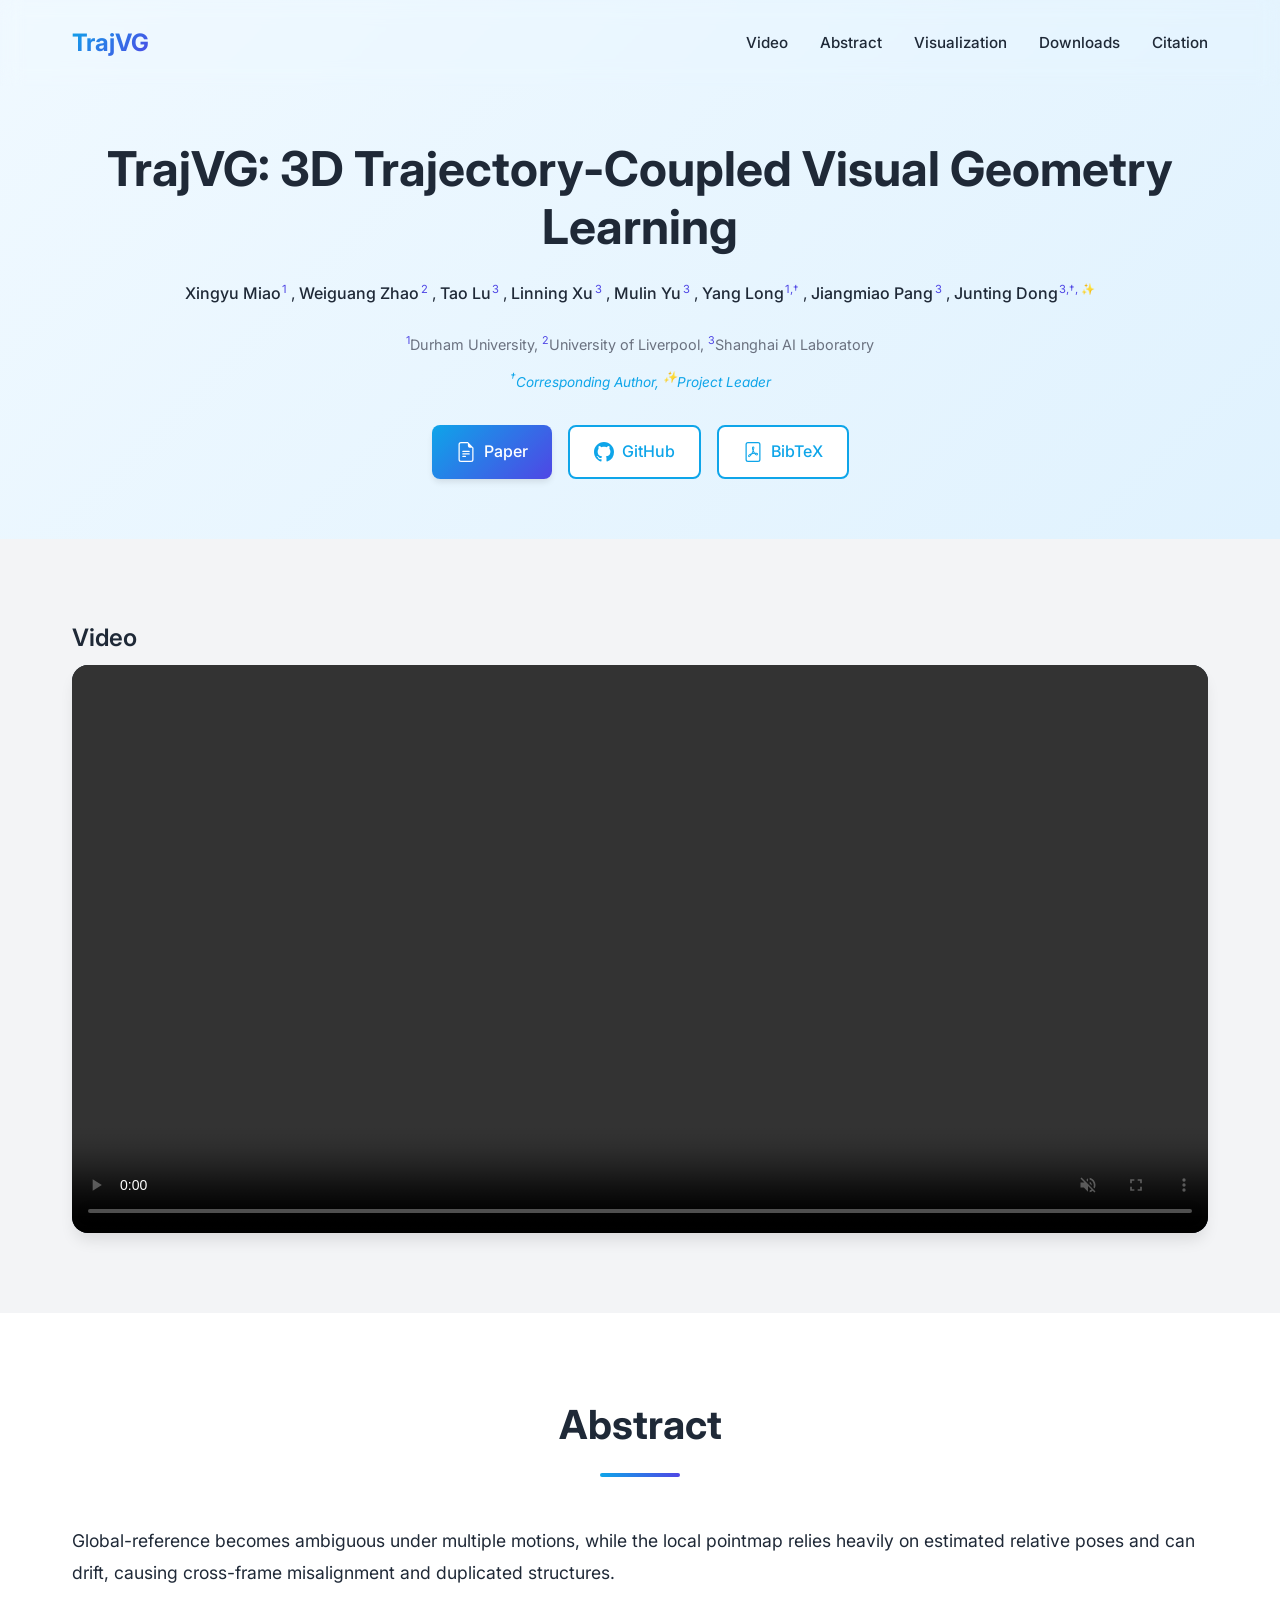
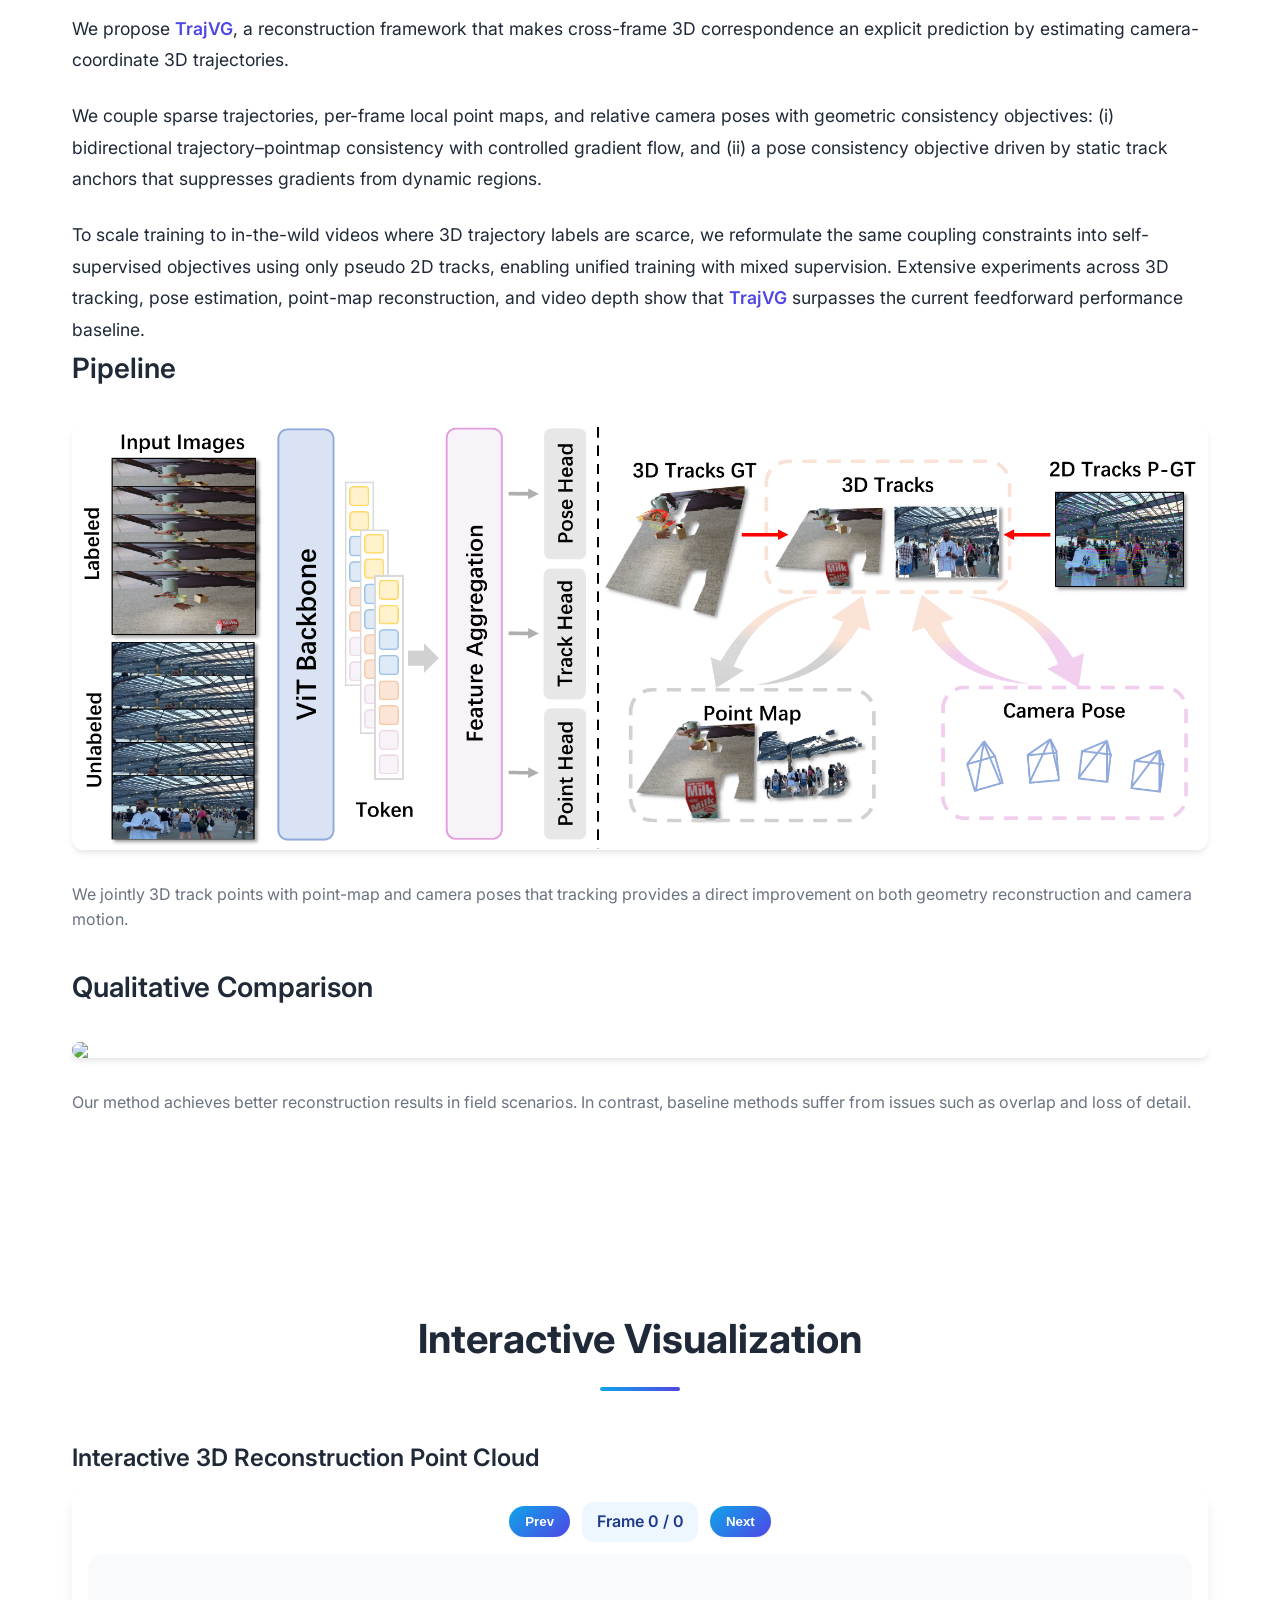
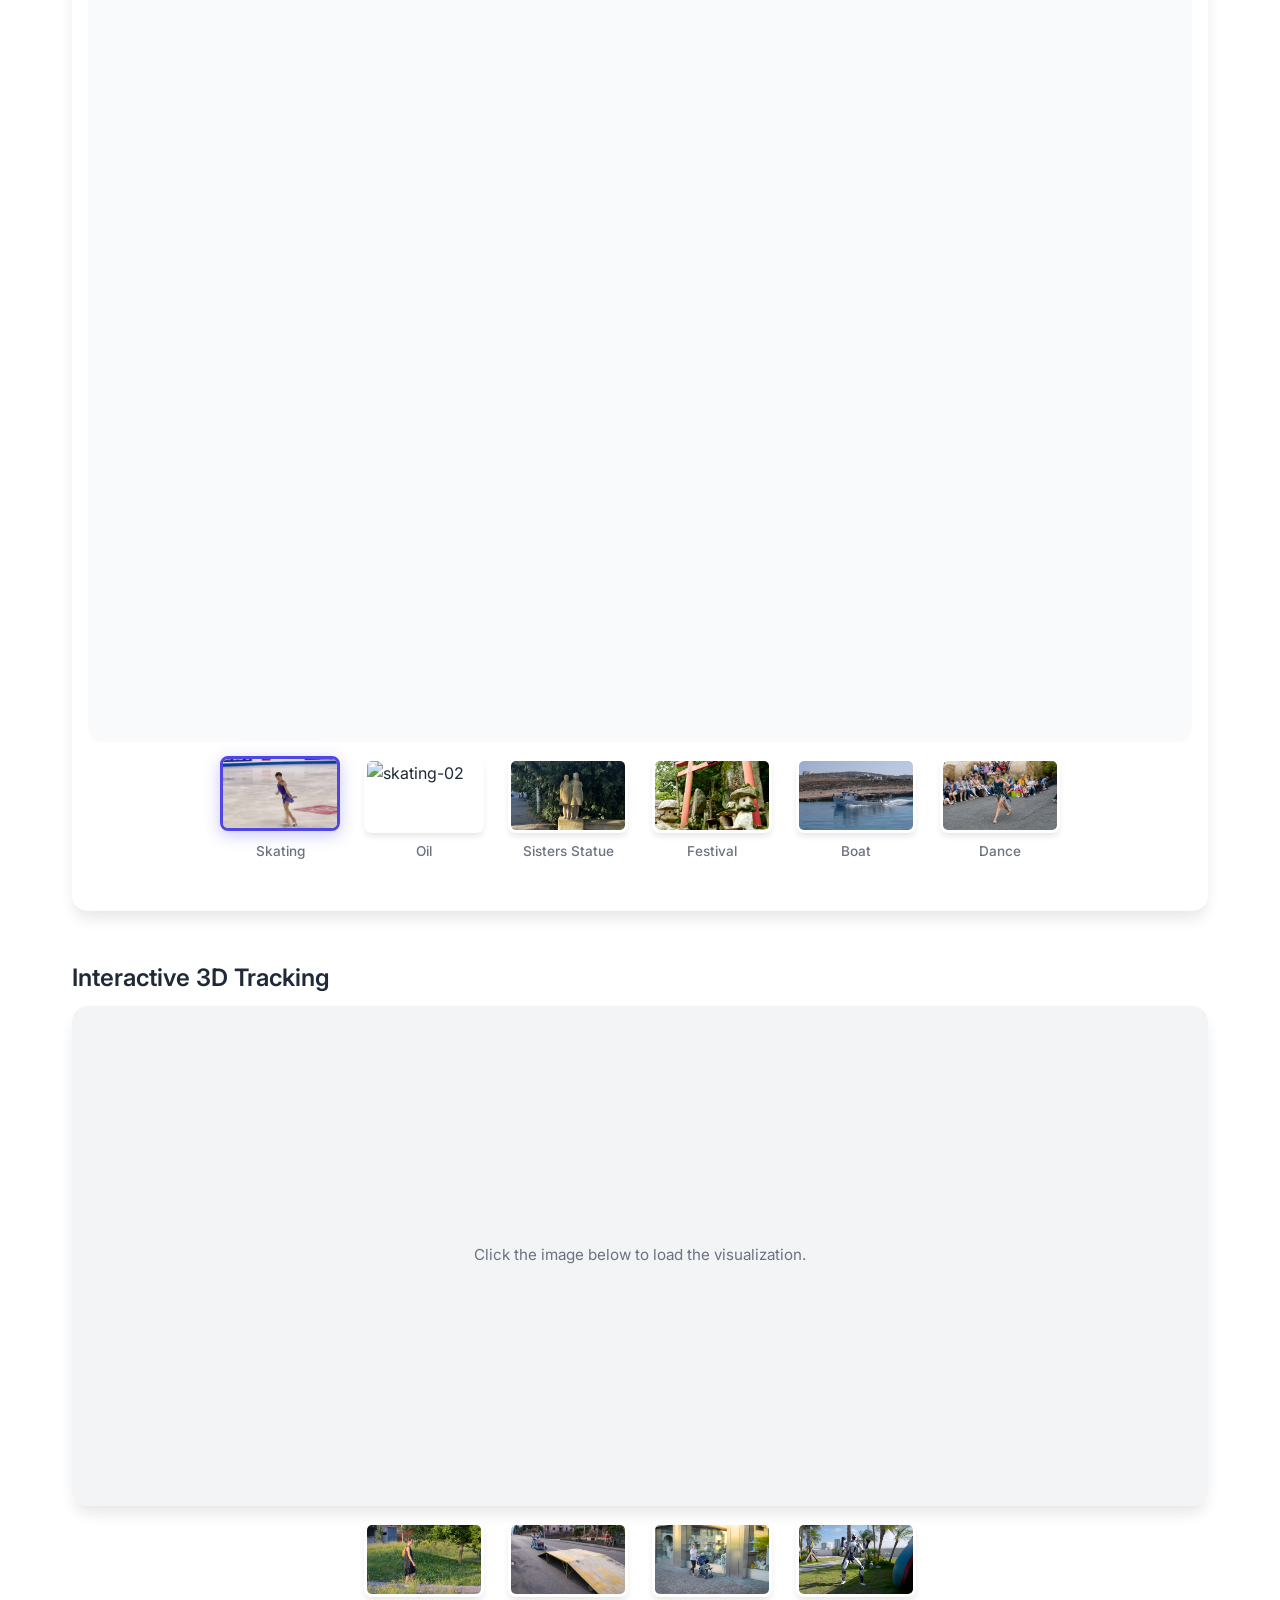
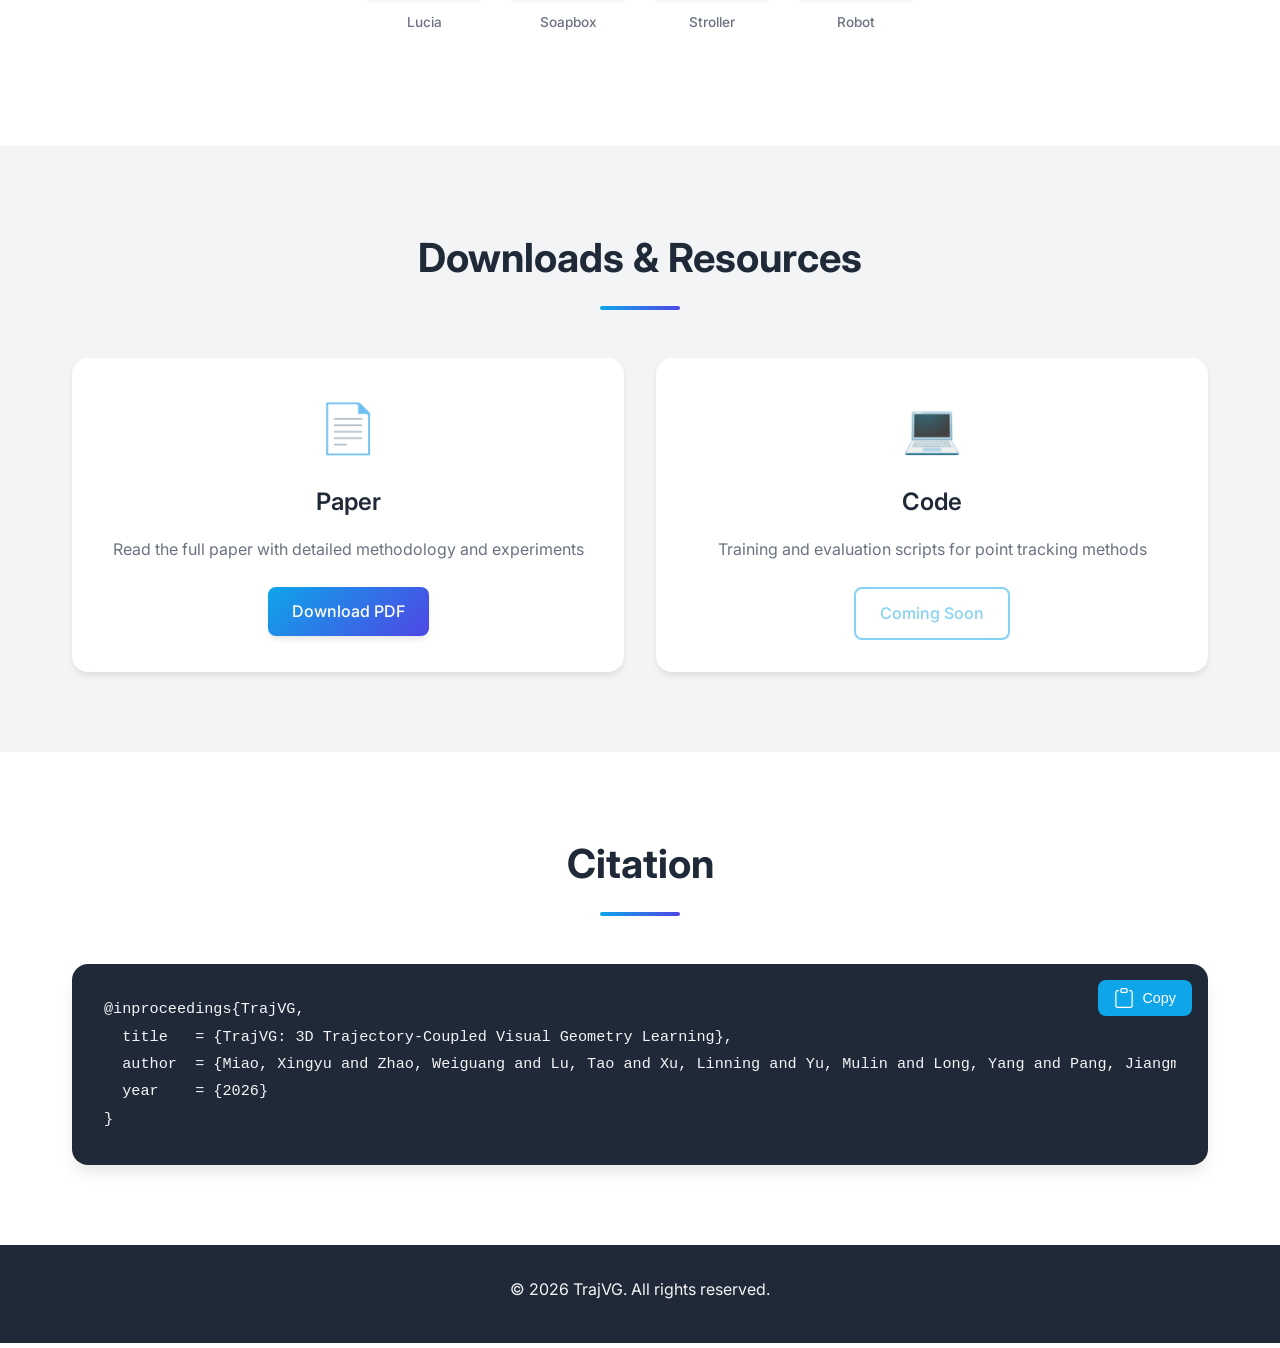
==== index.html @ dabc3cfe "update" ====
<!DOCTYPE html>
<html lang="en">
<head>
    <meta charset="UTF-8">
    <meta name="viewport" content="width=device-width, initial-scale=1.0">
    <meta name="description" content="TrajVG: 3D Trajectory-Coupled Visual Geometry Learning">
    <meta name="keywords" content="3D Tracking, 3D Peconstruction, Point Tracking, Computer Vision, ">
    <meta name="author" content="Xingyu Miao, et al.">

    <!-- Open Graph Protocol -->
    <meta property="og:title" content="TrajVG: 3D Trajectory-Coupled Visual Geometry Learning">
    <meta property="og:type" content="website">

    <title>TrajVG: 3D Trajectory-Coupled Visual Geometry Learning</title>

    <!-- Fonts -->
    <link rel="preconnect" href="https://fonts.googleapis.com">
    <link rel="preconnect" href="https://fonts.gstatic.com" crossorigin>
    <link href="https://fonts.googleapis.com/css2?family=Inter:wght@300;400;500;600;700&display=swap" rel="stylesheet">

    <!-- Stylesheets -->
    <link rel="stylesheet" href="css/style.css">
</head>
<body>
    <!-- Navigation -->
    <nav id="navbar">
        <div class="nav-container">
            <div class="nav-logo">
                <h1>TrajVG</h1>
            </div>
            <button class="mobile-menu-btn" aria-label="Toggle menu" onclick="toggleMobileMenu()">
                <span></span>
                <span></span>
                <span></span>
            </button>
            <div class="nav-links" id="nav-links">
                <a href="#viz" class="nav-link">Video</a>
                <a href="#abstract" class="nav-link">Abstract</a>
                <a href="#visualization" class="nav-link">Visualization</a>
                <a href="#downloads" class="nav-link">Downloads</a>
                <a href="#citation" class="nav-link">Citation</a>
            </div>
        </div>
    </nav>

    <!-- Hero Section -->
    <section id="hero">
        <div class="container">
            <h1 class="title">TrajVG: 3D Trajectory-Coupled Visual Geometry Learning</h1>
            <div class="authors">
                <div class="authors-list">
                    <span class="author">
                    <a href="URL_Xingyu_Miao" target="https://xingy038.github.io/">Xingyu Miao</a><sup>1</sup>
                    </span>,
                    <span class="author">
                    <a href="URL_Weiguang_Zhao" target="https://weiguangzhao.github.io/">Weiguang Zhao</a><sup>2</sup>
                    </span>,
                    <span class="author">
                    <a href="URL_Tao_Lu" target="https://inspirelt.github.io/">Tao Lu</a><sup>3</sup>
                    </span>,
                    <span class="author">
                    <a href="URL_Linning_Xu" target="https://eveneveno.github.io/lnxu/">Linning Xu</a><sup>3</sup>
                    </span>,
                    <span class="author">
                    <a href="URL_Mulin_Yu" target="https://mulinyu.github.io/">Mulin Yu</a><sup>3</sup>
                    </span>,
                    <span class="author">
                    <a href="URL_Yang_Long" target="https://www.durham.ac.uk/staff/yang-long/">Yang Long</a><sup>1,†</sup>
                    </span>,
                    <span class="author">
                    <a href="URL_Jiangmiao_Pang" target="https://oceanpang.github.io/">Jiangmiao Pang</a><sup>3</sup>
                    </span>,
                    <span class="author">
                    <a href="URL_Junting_Dong" target="https://jtdong.com/">Junting Dong</a><sup>3,†, &#10024;</sup>
                    </span>
                </div>
                <div class="affiliations">
                    <p class="affil"><sup>1</sup>Durham University, <sup>2</sup>University of Liverpool, <sup>3</sup>Shanghai AI Laboratory</p>
                    <p class="corresponding"><sup>†</sup>Corresponding Author, <sup>&#10024</sup>Project Leader</p>
                </div>
            </div>
            <div class="hero-buttons">
                <a href="Tracking_Dataset.pdf" class="btn btn-primary" target="_blank">
                    <svg width="20" height="20" fill="currentColor" viewBox="0 0 16 16">
                        <path d="M5.5 7a.5.5 0 0 0 0 1h5a.5.5 0 0 0 0-1h-5zM5 9.5a.5.5 0 0 1 .5-.5h5a.5.5 0 0 1 0 1h-5a.5.5 0 0 1-.5-.5zm0 2a.5.5 0 0 1 .5-.5h2a.5.5 0 0 1 0 1h-2a.5.5 0 0 1-.5-.5z"/>
                        <path d="M9.5 0H4a2 2 0 0 0-2 2v12a2 2 0 0 0 2 2h8a2 2 0 0 0 2-2V4.5L9.5 0zm0 1v2A1.5 1.5 0 0 0 11 4.5h2V14a1 1 0 0 1-1 1H4a1 1 0 0 1-1-1V2a1 1 0 0 1 1-1h5.5z"/>
                    </svg>
                    Paper
                </a>
                <a href="https://github.com/xxx" class="btn btn-secondary">
                <svg width="20" height="20" viewBox="0 0 16 16" fill="currentColor" aria-hidden="true">
                    <path d="M8 0C3.58 0 0 3.58 0 8c0 3.54 2.29 6.53 5.47 7.59.4.07.55-.17.55-.38
                    0-.19-.01-.82-.01-1.49-2.01.37-2.53-.49-2.69-.94-.09-.23-.48-.94-.82-1.13-.28-.15-.68-.52
                    -.01-.53.63-.01 1.08.58 1.23.82.72 1.21 1.87.87 2.33.66.07-.52.28-.87.51-1.07-1.78-.2
                    -3.64-.89-3.64-3.95 0-.87.31-1.59.82-2.15-.08-.2-.36-1.02.08-2.12 0 0 .67-.21 2.2.82
                    .64-.18 1.32-.27 2-.27.68 0 1.36.09 2 .27 1.53-1.04 2.2-.82 2.2-.82.44 1.1.16 1.92.08
                    2.12.51.56.82 1.27.82 2.15 0 3.07-1.87 3.75-3.65 3.95.29.25.54.73.54 1.48 0 1.07-.01
                    1.93-.01 2.2 0 .21.15.46.55.38A8.013 8.013 0 0 0 16 8c0-4.42-3.58-8-8-8z"/>
                </svg>
                GitHub
                </a>
                <a href="#citation" class="btn btn-secondary">
                    <svg width="20" height="20" fill="currentColor" viewBox="0 0 16 16">
                        <path d="M4 0a2 2 0 0 0-2 2v12a2 2 0 0 0 2 2h8a2 2 0 0 0 2-2V2a2 2 0 0 0-2-2H4zm0 1h8a1 1 0 0 1 1 1v12a1 1 0 0 1-1 1H4a1 1 0 0 1-1-1V2a1 1 0 0 1 1-1z"/>
                        <path d="M4.603 12.087a.81.81 0 0 1-.438-.42c-.195-.388-.13-.776.08-1.102.198-.307.526-.568.897-.787a7.68 7.68 0 0 1 1.482-.645 19.701 19.701 0 0 0 1.062-2.227 7.269 7.269 0 0 1-.43-1.295c-.086-.4-.119-.796-.046-1.136.075-.354.274-.672.65-.823.192-.077.4-.12.602-.077a.7.7 0 0 1 .477.365c.088.164.12.356.127.538.007.187-.012.395-.047.614-.084.51-.27 1.134-.52 1.794a10.954 10.954 0 0 0 .98 1.686 5.753 5.753 0 0 1 1.334.05c.364.065.734.195.96.465.12.144.193.32.2.518.007.192-.047.382-.138.563a1.04 1.04 0 0 1-.354.416.856.856 0 0 1-.51.138c-.331-.014-.654-.196-.933-.417a5.716 5.716 0 0 1-.911-.95 11.642 11.642 0 0 0-1.997.406 11.311 11.311 0 0 1-1.021 1.51c-.29.35-.608.655-.926.787a.793.793 0 0 1-.58.029zm1.379-1.901c-.166.076-.32.156-.459.238-.328.194-.541.383-.647.547-.094.145-.096.25-.04.361.01.022.02.036.026.044a.27.27 0 0 0 .035-.012c.137-.056.355-.235.635-.572a8.18 8.18 0 0 0 .45-.606zm1.64-1.33a12.647 12.647 0 0 1 1.01-.193 11.666 11.666 0 0 1-.51-.858 20.741 20.741 0 0 1-.5 1.05zm2.446.45c.15.162.296.3.435.41.24.19.407.253.498.256a.107.107 0 0 0 .07-.015.307.307 0 0 0 .094-.125.436.436 0 0 0 .059-.2.095.095 0 0 0-.026-.063c-.052-.062-.2-.152-.518-.209a3.881 3.881 0 0 0-.612-.053zM8.078 5.8a6.7 6.7 0 0 0 .2-.828c.031-.188.043-.343.038-.465a.613.613 0 0 0-.032-.198.517.517 0 0 0-.145.04c-.087.035-.158.106-.196.283-.04.192-.03.469.046.822.024.111.054.227.09.346z"/>
                    </svg>
                    BibTeX
                </a>
            </div>
        </div>
    </section>

    <!-- Interactive Visualization Section -->
    <section id="viz">
        <div class="container">
            <!-- Video Results -->
            <div class="viz-section">
                <h3 class="viz-section-title">Video</h3>
<!--                <p class="viz-description">Point tracking results across diverse scenarios including navigation, human motion, animal movement, and object manipulation.</p>-->
                <div class="viz-video-container">
                    <video controls autoplay muted loop playsinline>
                        <source src="assets/videos/visualization.mp4" type="video/mp4">
                        Your browser does not support the video tag.
                    </video>
                </div>
            </div>
        </div>
    </section>

    <!-- Abstract -->
    <section id="abstract">
        <div class="container">
            <h2 class="section-title">Abstract</h2>
            <div class="abstract-content">
                <p>Global-reference becomes ambiguous under multiple motions, while the local pointmap relies heavily on estimated relative poses and can drift, causing cross-frame misalignment and duplicated structures.</p>
                
                <P>We propose <strong>TrajVG</strong>, a reconstruction framework that makes cross-frame 3D correspondence an explicit prediction by estimating camera-coordinate 3D trajectories. </P>

                <p>We couple sparse trajectories, per-frame local point maps, and relative camera poses with geometric consistency objectives: (i) bidirectional trajectory–pointmap consistency with controlled gradient flow, and (ii) a pose consistency objective driven by static track anchors that suppresses gradients from dynamic regions.</p>

                <p>To scale training to in-the-wild videos where 3D trajectory labels are scarce, we reformulate the same coupling constraints into self-supervised objectives using only pseudo 2D tracks, enabling unified training with mixed supervision. Extensive experiments across 3D tracking, pose estimation, point-map reconstruction, and video depth show that  <strong>TrajVG</strong> surpasses the current feedforward performance baseline.</p>
            </div>
        </div>

        <div class="container">
            <div class="subsection">
                <h3 class="subsection-title">Pipeline</h3>
                <div class="pipeline-content">
                    <div class="pipeline-image">
                        <img src="assets/images/pipeline.png" loading="lazy">
                    </div>
                        <div class="pipeline-step">
                            <div class="step-content">
                                <p> We jointly 3D track points with point-map and camera poses that tracking provides a direct improvement on both geometry reconstruction and camera motion.</p>
                            </div>
                        </div>
                    </div>
                </div>
            </div>
        </div>

        <div class="container">
            <div class="subsection">
                <h3 class="subsection-title">Qualitative Comparison</h3>
                <div class="pipeline-content">
                    <div class="pipeline-image">
                        <img src="assets/images/qualitative.png" loading="lazy">
                    </div>
                        <div class="pipeline-step">
                            <div class="step-content">
                                <p> Our method achieves better reconstruction results in field scenarios. In contrast, baseline methods suffer from issues such as overlap and loss of detail.</p>
                            </div>
                        </div>
                    </div>
                </div>
            </div>
        </div>
    </section>


    <!-- Dataset Overview -->
    <section id="Visualization">
        <div class="container">

            <h2 class="section-title">Interactive Visualization</h2>
                <div class="viz-section">
                    <h3 class="viz-section-title">Interactive 3D Reconstruction Point Cloud</h3>
                    <div class="pointcloud-card">
                        <div class="frame-controls">
                            <button id="framePrevBtn" class="frame-btn">Prev</button>
                            <div id="frameLabel" class="frame-label">Frame 0 / 0</div>
                            <button id="frameNextBtn" class="frame-btn">Next</button>
                        </div>
                        <div class="pointcloud-wrapper">
                            <canvas id="renderCanvas" class="babylon-model-viewer"></canvas>
                        </div>
                        <div class="scene-thumbnail-bar" id="sceneThumbnailBar">
                            <div class="scene-thumbnail-wrapper">
                                <img
                                    class="scene-thumbnail active"
                                    src="assets/images/skating.jpg"
                                    data-glb="assets/pointclouds/skating.glb"
                                    alt="skating"
                                />
                                <div class="scene-thumbnail-label">Skating</div>
                            </div>
                            <div class="scene-thumbnail-wrapper">
                                <img
                                    class="scene-thumbnail"
                                    src="assets/images/oil.png"
                                    data-glb="assets/pointclouds/oil.glb"
                                    alt="skating-02"
                                />
                                <div class="scene-thumbnail-label">Oil</div>
                            </div>
                            <div class="scene-thumbnail-wrapper">
                                <img
                                    class="scene-thumbnail"
                                    src="assets/images/Sisters_Statue.jpg"
                                    data-glb="assets/pointclouds/Sisters_Statue.glb"
                                    alt="skating-03"
                                />
                                <div class="scene-thumbnail-label">Sisters Statue</div>
                            </div>
                            <div class="scene-thumbnail-wrapper">
                                <img
                                    class="scene-thumbnail"
                                    src="assets/images/Festival.jpg"
                                    data-glb="assets/pointclouds/Festival.glb"
                                    alt="skating-04"
                                />
                                <div class="scene-thumbnail-label">Festival</div>
                            </div>
                            <div class="scene-thumbnail-wrapper">
                                <img
                                    class="scene-thumbnail"
                                    src="assets/images/boat.jpg"
                                    data-glb="assets/pointclouds/boat.glb"
                                    alt="skating-04"
                                />
                                <div class="scene-thumbnail-label">Boat</div>
                            </div>
                            <div class="scene-thumbnail-wrapper">
                                <img
                                    class="scene-thumbnail"
                                    src="assets/images/dance.jpg"
                                    data-glb="assets/pointclouds/dance.glb"
                                    alt="skating-04"
                                />
                                <div class="scene-thumbnail-label">Dance</div>
                            </div>
                        </div>
                    </div>
                </div>

            <div class="viz-section">
                <h3 class="viz-section-title">Interactive 3D Tracking</h3>
                <div class="viz-container">
                    <div class="viz-loading idle" id="vizLoader">
                        <div class="viz-spinner"></div>
                        <p>Click the image below to load the visualization.</p>
                    </div>
                    <iframe id="vizFrame" name="vizFrame" src="about:blank" frameborder="0" allowfullscreen></iframe>
                </div>
                <div class="viz-thumbnail-bar" id="vizThumbnailBar">
                    <div class="viz-thumbnail-wrapper">
                        <a class="viz-thumbnail-link" href="viz/viz.html?data=/assets/tracking/lucia.bin" target="vizFrame">
                            <img
                                class="viz-thumbnail"
                                src="assets/images/lucia.jpg"
                                data-src="viz/viz.html?data=../assets/tracking/lucia.bin"
                                alt="lucia"
                            />
                        </a>
                        <div class="viz-thumbnail-label">Lucia</div>
                    </div>

                    <div class="viz-thumbnail-wrapper">
                        <a class="viz-thumbnail-link" href="viz/viz.html?data=/assets/tracking/soapbox.bin" target="vizFrame">
                            <img
                                class="viz-thumbnail"
                                src="assets/images/soapbox.jpg"
                                data-src="viz/viz.html?data=../assets/tracking/soapbox.bin"
                                alt="soapbox"
                            />
                        </a>
                        <div class="viz-thumbnail-label">Soapbox</div>
                    </div>

                    <div class="viz-thumbnail-wrapper">
                        <a class="viz-thumbnail-link" href="viz/viz.html?data=/assets/tracking/Stroller.bin" target="vizFrame">
                            <img
                                class="viz-thumbnail"
                                src="assets/images/Stroller.jpg"
                                data-src="viz/viz.html?data=../assets/tracking/Stroller.bin"
                                alt="Stroller"
                            />
                        </a>
                        <div class="viz-thumbnail-label">Stroller</div>
                    </div>
                
                    <div class="viz-thumbnail-wrapper">
                        <a class="viz-thumbnail-link" href="viz/viz.html?data=/assets/tracking/robot1.bin" target="vizFrame">
                            <img
                                class="viz-thumbnail"
                                src="assets/images/robot1.png"
                                data-src="viz/viz.html?data=../assets/tracking/robot1.bin"
                                alt="Robot"
                            />
                        </a>
                        <div class="viz-thumbnail-label">Robot</div>
                    </div>
                </div>
            </div>

        </div>
    </section>

    <!-- Downloads -->
    <section id="downloads">
        <div class="container">
            <h2 class="section-title">Downloads & Resources</h2>
            <div class="downloads-grid">
                <div class="download-card">
                    <div class="download-icon">📄</div>
                    <h3>Paper</h3>
                    <p>Read the full paper with detailed methodology and experiments</p>
                    <a href="Tracking_Dataset.pdf" class="btn btn-primary" target="_blank">Download PDF</a>
                </div>
                <div class="download-card">
                    <div class="download-icon">💻</div>
                    <h3>Code</h3>
                    <p>Training and evaluation scripts for point tracking methods</p>
                    <a href="#" class="btn btn-secondary disabled">Coming Soon</a>
                </div>
            </div>
        </div>
    </section>

    <!-- Citation -->
    <section id="citation">
        <div class="container">
            <h2 class="section-title">Citation</h2>
            <div class="citation-box">
                <pre><code>@inproceedings{TrajVG,
  title   = {TrajVG: 3D Trajectory-Coupled Visual Geometry Learning},
  author  = {Miao, Xingyu and Zhao, Weiguang and Lu, Tao and Xu, Linning and Yu, Mulin and Long, Yang and Pang, Jiangmiao and Dong, Junting},
  year    = {2026}
}
</code></pre>
                <button class="copy-btn" onclick="copyBibTeX()">
                    <svg width="20" height="20" fill="currentColor" viewBox="0 0 16 16">
                        <path d="M4 1.5H3a2 2 0 0 0-2 2V14a2 2 0 0 0 2 2h10a2 2 0 0 0 2-2V3.5a2 2 0 0 0-2-2h-1v1h1a1 1 0 0 1 1 1V14a1 1 0 0 1-1 1H3a1 1 0 0 1-1-1V3.5a1 1 0 0 1 1-1h1v-1z"/>
                        <path d="M9.5 1a.5.5 0 0 1 .5.5v1a.5.5 0 0 1-.5.5h-3a.5.5 0 0 1-.5-.5v-1a.5.5 0 0 1 .5-.5h3zm-3-1A1.5 1.5 0 0 0 5 1.5v1A1.5 1.5 0 0 0 6.5 4h3A1.5 1.5 0 0 0 11 2.5v-1A1.5 1.5 0 0 0 9.5 0h-3z"/>
                    </svg>
                    Copy
                </button>
            </div>
        </div>
    </section>

    <!-- Footer -->
    <footer>
        <div class="container">
            <p>&copy; 2026 TrajVG. All rights reserved.</p>
        </div>
    </footer>

    <!-- Scripts -->
    <script src="js/babylon.js"></script>
    <script src="js/babylonjs.loaders.min.js"></script>
    <script src="js/babylon-model-viewer.js"></script>
    <script src="js/pointcloud-viewer.js"></script>
    <script src="js/main.js"></script>
</body>
</html>
---- css/style.css ----
* {
    margin: 0;
    padding: 0;
    box-sizing: border-box;
}

:root {
    /* Colors */
    --primary-blue: #0ea5e9;
    --primary-indigo: #4f46e5;
    --dark-gray: #1f2937;
    --medium-gray: #6b7280;
    --light-gray: #f3f4f6;
    --white: #ffffff;
    --shadow-sm: 0 1px 2px 0 rgb(0 0 0 / 0.05);
    --shadow-md: 0 4px 6px -1px rgb(0 0 0 / 0.1);
    --shadow-lg: 0 10px 15px -3px rgb(0 0 0 / 0.1);
    --shadow-xl: 0 20px 25px -5px rgb(0 0 0 / 0.1);

    /* Typography */
    --font-sans: 'Inter', -apple-system, BlinkMacSystemFont, 'Segoe UI', sans-serif;

    /* Spacing */
    --section-padding: 80px;
    --container-max-width: 1200px;

    /* Transitions */
    --transition-fast: 0.2s ease;
    --transition-normal: 0.3s ease;
    --transition-slow: 0.5s ease;
}

html {
    scroll-behavior: smooth;
    font-size: 16px;
}

body {
    font-family: var(--font-sans);
    font-size: 1rem;
    line-height: 1.6;
    color: var(--dark-gray);
    background-color: var(--white);
    overflow-x: hidden;
}

.container {
    max-width: var(--container-max-width);
    margin: 0 auto;
    padding: 0 2rem;
}

/* ============================================
   Navigation
   ============================================ */
#navbar {
    position: fixed;
    top: 0;
    left: 0;
    right: 0;
    background: transparent;
    backdrop-filter: blur(10px);
    transition: all var(--transition-normal);
    z-index: 1000;
    padding: 1.5rem 0;
}

#navbar.scrolled {
    background: rgba(255, 255, 255, 0.95);
    box-shadow: var(--shadow-md);
    padding: 1rem 0;
}

.nav-container {
    max-width: var(--container-max-width);
    margin: 0 auto;
    padding: 0 2rem;
    display: flex;
    justify-content: space-between;
    align-items: center;
}

.nav-logo h1 {
    font-size: 1.5rem;
    font-weight: 700;
    background: linear-gradient(135deg, var(--primary-blue), var(--primary-indigo));
    -webkit-background-clip: text;
    -webkit-text-fill-color: transparent;
    background-clip: text;
}

.nav-links {
    display: flex;
    gap: 2rem;
    align-items: center;
}

.nav-link {
    color: var(--dark-gray);
    text-decoration: none;
    font-weight: 500;
    font-size: 0.95rem;
    transition: color var(--transition-fast);
    position: relative;
}

.nav-link::after {
    content: '';
    position: absolute;
    bottom: -4px;
    left: 0;
    width: 0;
    height: 2px;
    background: linear-gradient(90deg, var(--primary-blue), var(--primary-indigo));
    transition: width var(--transition-normal);
}

.nav-link:hover {
    color: var(--primary-blue);
}

.nav-link:hover::after,
.nav-link.active::after {
    width: 100%;
}

.nav-link.active {
    color: var(--primary-blue);
}

/* ============================================
   Mobile Menu
   ============================================ */
.mobile-menu-btn {
    display: none;
    flex-direction: column;
    gap: 5px;
    background: none;
    border: none;
    cursor: pointer;
    padding: 0.5rem;
    z-index: 1001;
}

.mobile-menu-btn span {
    display: block;
    width: 24px;
    height: 2px;
    background: var(--dark-gray);
    border-radius: 2px;
    transition: all var(--transition-normal);
}

.mobile-menu-btn.active span:nth-child(1) {
    transform: rotate(45deg) translate(5px, 5px);
}

.mobile-menu-btn.active span:nth-child(2) {
    opacity: 0;
}

.mobile-menu-btn.active span:nth-child(3) {
    transform: rotate(-45deg) translate(5px, -5px);
}

/* ============================================
   Hero Section
   ============================================ */
#hero {
    padding-top: 140px;
    padding-bottom: 60px;
    background: linear-gradient(135deg, #f0f9ff 0%, #e0f2fe 100%);
    text-align: center;
}

.title {
    font-size: 3rem;
    font-weight: 700;
    line-height: 1.2;
    margin-bottom: 1.5rem;
    color: var(--dark-gray);
    animation: fadeInUp 0.8s ease;
}

.authors {
    margin-bottom: 2rem;
    animation: fadeInUp 0.8s ease 0.2s both;
}

.author-text {
    font-size: 1.1rem;
    color: var(--medium-gray);
    margin-bottom: 0.5rem;
}

.submission-id {
    font-size: 0.95rem;
    color: var(--medium-gray);
    font-style: italic;
}

.hero-buttons {
    display: flex;
    gap: 1rem;
    justify-content: center;
    flex-wrap: wrap;
    animation: fadeInUp 0.8s ease 0.4s both;
}

/* ============================================
   Buttons
   ============================================ */
.btn {
    display: inline-flex;
    align-items: center;
    gap: 0.5rem;
    padding: 0.75rem 1.5rem;
    font-size: 1rem;
    font-weight: 500;
    text-decoration: none;
    border-radius: 0.5rem;
    transition: all var(--transition-normal);
    cursor: pointer;
    border: none;
}

.btn-primary {
    background: linear-gradient(135deg, var(--primary-blue), var(--primary-indigo));
    color: var(--white);
    box-shadow: var(--shadow-md);
}

.btn-primary:hover {
    transform: translateY(-2px);
    box-shadow: var(--shadow-lg);
}

.btn-secondary {
    background: var(--white);
    color: var(--primary-blue);
    border: 2px solid var(--primary-blue);
}

.btn-secondary:hover {
    background: var(--primary-blue);
    color: var(--white);
    transform: translateY(-2px);
}

.btn.disabled {
    opacity: 0.5;
    cursor: not-allowed;
    pointer-events: none;
}

/* ============================================
   Teaser Section
   ============================================ */
#teaser {
    padding: var(--section-padding) 0;
    background: var(--white);
}

.teaser-image {
    text-align: center;
}

.teaser-image img {
    width: 100%;
    max-width: 1000px;
    height: auto;
    border-radius: 1rem;
    box-shadow: var(--shadow-xl);
    transition: transform var(--transition-normal);
}

.teaser-image img:hover {
    transform: scale(1.02);
}

.caption {
    margin-top: 1.5rem;
    font-size: 0.95rem;
    color: var(--medium-gray);
    font-style: italic;
}

/* ============================================
   Sections
   ============================================ */
section {
    padding: var(--section-padding) 0;
}

section:nth-child(even) {
    background: var(--light-gray);
}

.section-title {
    font-size: 2.5rem;
    font-weight: 700;
    text-align: center;
    margin-bottom: 3rem;
    color: var(--dark-gray);
    position: relative;
}

.section-title::after {
    content: '';
    display: block;
    width: 80px;
    height: 4px;
    background: linear-gradient(90deg, var(--primary-blue), var(--primary-indigo));
    margin: 1rem auto 0;
    border-radius: 2px;
}

.subsection-title {
    font-size: 1.75rem;
    font-weight: 600;
    margin-bottom: 2rem;
    color: var(--dark-gray);
}

.subsection {
    margin-bottom: 4rem;
}

.subsection:last-child {
    margin-bottom: 0;
}

/* ============================================
   Visualization Section
   ============================================ */
#viz {
    background: var(--light-gray);
}

.viz-description {
    text-align: center;
    font-size: 1.1rem;
    line-height: 1.8;
    color: var(--medium-gray);
    max-width: 800px;
    margin: 0 auto 2.5rem;
}

.video-container {
    max-width: 960px;
    margin: 0 auto;
    border-radius: 1rem;
    overflow: hidden;
    box-shadow: var(--shadow-xl);
    background: #000;
}

.video-container video {
    width: 100%;
    display: block;
}

.viz-links {
    display: flex;
    justify-content: center;
    gap: 1rem;
    margin-top: 2rem;
}

/* ============================================
   Abstract Section
   ============================================ */
#abstract {
    background: var(--white);
}

.abstract-content p {
    font-size: 1.1rem;
    line-height: 1.8;
    margin-bottom: 1.5rem;
    color: var(--dark-gray);
}

.abstract-content p:last-child {
    margin-bottom: 0;
}

.abstract-content strong {
    color: var(--primary-indigo);
    font-weight: 600;
}

/* ============================================
   Features Section
   ============================================ */
.features-grid {
    display: grid;
    grid-template-columns: repeat(auto-fit, minmax(250px, 1fr));
    gap: 2rem;
}

.feature-card {
    background: var(--white);
    padding: 2rem;
    border-radius: 1rem;
    box-shadow: var(--shadow-md);
    text-align: center;
    transition: all var(--transition-normal);
}

.feature-card:hover {
    transform: translateY(-5px);
    box-shadow: var(--shadow-xl);
}

.feature-icon {
    font-size: 3rem;
    margin-bottom: 1rem;
}

.feature-card h3 {
    font-size: 1.5rem;
    font-weight: 600;
    margin-bottom: 1rem;
    color: var(--dark-gray);
}

.feature-card p {
    font-size: 1rem;
    line-height: 1.6;
    color: var(--medium-gray);
}

/* ============================================
   Dataset Statistics
   ============================================ */
.stats-grid {
    display: grid;
    grid-template-columns: repeat(auto-fit, minmax(200px, 1fr));
    gap: 2rem;
    margin-bottom: 3rem;
}

.stat-card {
    background: linear-gradient(135deg, var(--primary-blue), var(--primary-indigo));
    padding: 2rem;
    border-radius: 1rem;
    text-align: center;
    color: var(--white);
    box-shadow: var(--shadow-lg);
    transition: transform var(--transition-normal);
}

.stat-card:hover {
    transform: scale(1.05);
}

.stat-number {
    font-size: 3rem;
    font-weight: 700;
    margin-bottom: 0.5rem;
}

.stat-label {
    font-size: 1rem;
    font-weight: 500;
    opacity: 0.9;
}

/* ============================================
   Comparison Table
   ============================================ */
.table-wrapper {
    overflow-x: auto;
    margin-bottom: 2rem;
    border-radius: 0.5rem;
    box-shadow: var(--shadow-md);
}

.comparison-table {
    width: 100%;
    border-collapse: collapse;
    background: var(--white);
}

.comparison-table th,
.comparison-table td {
    padding: 1rem;
    text-align: left;
    border-bottom: 1px solid var(--light-gray);
}

.comparison-table thead {
    background: linear-gradient(135deg, var(--primary-blue), var(--primary-indigo));
    color: var(--white);
}

.comparison-table th {
    font-weight: 600;
    font-size: 0.9rem;
}

.comparison-table tbody tr:hover {
    background: var(--light-gray);
    transition: background var(--transition-fast);
}

.comparison-table .highlight-row {
    background: #e0f2fe;
}

.comparison-table .highlight-row:hover {
    background: #bae6fd;
}

/* ============================================
   Pipeline Steps
   ============================================ */
.pipeline-content p {
    font-size: 1.1rem;
    line-height: 1.8;
    margin-bottom: 2rem;
    color: var(--dark-gray);
}

.pipeline-steps {
    display: flex;
    flex-direction: column;
    gap: 2rem;
}

.pipeline-step {
    display: flex;
    gap: 1.5rem;
    align-items: flex-start;
}

.step-number {
    flex-shrink: 0;
    width: 48px;
    height: 48px;
    background: linear-gradient(135deg, var(--primary-blue), var(--primary-indigo));
    color: var(--white);
    border-radius: 50%;
    display: flex;
    align-items: center;
    justify-content: center;
    font-size: 1.5rem;
    font-weight: 700;
}

.step-content h4 {
    font-size: 1.25rem;
    font-weight: 600;
    margin-bottom: 0.5rem;
    color: var(--dark-gray);
}

.step-content p {
    font-size: 1rem;
    line-height: 1.6;
    color: var(--medium-gray);
}

/* ============================================
   Scene Types
   ============================================ */
.scene-types-grid {
    display: grid;
    grid-template-columns: repeat(auto-fit, minmax(250px, 1fr));
    gap: 1.5rem;
}

.scene-type-card {
    background: var(--white);
    padding: 1.5rem;
    border-radius: 0.75rem;
    border-left: 4px solid var(--primary-blue);
    box-shadow: var(--shadow-sm);
    transition: all var(--transition-normal);
}

.scene-type-card:hover {
    transform: translateX(5px);
    box-shadow: var(--shadow-md);
    border-left-color: var(--primary-indigo);
}

.scene-type-card h4 {
    font-size: 1.1rem;
    font-weight: 600;
    margin-bottom: 0.5rem;
    color: var(--dark-gray);
}

.scene-type-card p {
    font-size: 0.95rem;
    line-height: 1.5;
    color: var(--medium-gray);
}

/* ============================================
   Benchmark Section
   ============================================ */
.benchmark-metrics ul {
    list-style: none;
    display: grid;
    grid-template-columns: repeat(auto-fit, minmax(300px, 1fr));
    gap: 1rem;
    margin-top: 1rem;
}

.benchmark-metrics li {
    padding: 1rem;
    background: var(--white);
    border-radius: 0.5rem;
    border-left: 3px solid var(--primary-blue);
    font-size: 0.95rem;
    line-height: 1.6;
}

.benchmark-metrics strong {
    color: var(--primary-indigo);
}

.subsets-grid {
    display: flex;
    flex-wrap: wrap;
    gap: 1rem;
    margin-top: 1rem;
}

.subset-badge {
    padding: 0.5rem 1rem;
    background: linear-gradient(135deg, var(--primary-blue), var(--primary-indigo));
    color: var(--white);
    border-radius: 2rem;
    font-size: 0.9rem;
    font-weight: 500;
    box-shadow: var(--shadow-sm);
}

.table-note {
    font-size: 0.95rem;
    color: var(--medium-gray);
    margin-bottom: 1.5rem;
    line-height: 1.6;
}

/* ============================================
   Source Data Table (Table 3)
   ============================================ */
.source-data-table {
    width: 100%;
    border-collapse: collapse;
    background: var(--white);
    font-size: 0.95rem;
}

.source-data-table th,
.source-data-table td {
    padding: 0.75rem 1rem;
    text-align: center;
    border-bottom: 1px solid #e5e7eb;
}

.source-data-table thead {
    background: linear-gradient(135deg, var(--primary-blue), var(--primary-indigo));
    color: var(--white);
}

.source-data-table th {
    font-weight: 600;
    font-size: 0.9rem;
    padding: 0.85rem 1rem;
}

.source-data-table tbody tr:hover {
    background: var(--light-gray);
    transition: background var(--transition-fast);
}

.source-data-table .category-cell {
    text-align: left;
    font-weight: 600;
    color: var(--dark-gray);
    background: #f8fafc;
    border-right: 2px solid #e5e7eb;
}

.source-data-table .rawdata-cell {
    text-align: left;
    font-weight: 500;
    color: var(--dark-gray);
}

.sym-check {
    color: #22c55e;
    font-weight: 700;
    font-size: 1.1em;
}

.sym-cross {
    color: #ef4444;
    font-weight: 700;
    font-size: 1.1em;
}

.sym-new {
    color: #f59e0b;
    font-weight: 700;
    font-size: 1.1em;
}

.benchmark-table-scroll {
    overflow-x: auto;
    -webkit-overflow-scrolling: touch;
}

.benchmark-table {
    width: 100%;
    border-collapse: collapse;
    background: var(--white);
    font-size: 0.85rem;
    white-space: nowrap;
}

.benchmark-table th,
.benchmark-table td {
    padding: 0.6rem 0.5rem;
    text-align: center;
    border-bottom: 1px solid #e5e7eb;
}

.benchmark-table thead tr:first-child th {
    background: linear-gradient(135deg, var(--primary-blue), var(--primary-indigo));
    color: var(--white);
    font-weight: 600;
    padding: 0.75rem 0.5rem;
    border-bottom: none;
}

.benchmark-table thead tr:nth-child(2) th {
    background: #e0f2fe;
    color: var(--dark-gray);
    font-weight: 600;
    font-size: 0.8rem;
    padding: 0.5rem 0.4rem;
}

.benchmark-table td:first-child {
    text-align: left;
    font-weight: 500;
    padding-left: 0.75rem;
    padding-right: 1rem;
    position: sticky;
    left: 0;
    background: var(--white);
    z-index: 1;
}

.benchmark-table .highlight-row td:first-child {
    background: #e0f2fe;
}

.benchmark-table tbody tr:hover {
    background: var(--light-gray);
}

.benchmark-table .highlight-row {
    background: #e0f2fe;
}

.benchmark-table .highlight-row:hover {
    background: #bae6fd;
}

.realistic-table {
    max-width: 800px;
    margin: 0 auto;
}

.realistic-table td:first-child {
    min-width: 180px;
}

/* ============================================
   Findings
   ============================================ */
.findings-grid {
    display: grid;
    grid-template-columns: repeat(auto-fit, minmax(250px, 1fr));
    gap: 2rem;
}

.finding-card {
    background: var(--white);
    padding: 2rem;
    border-radius: 1rem;
    box-shadow: var(--shadow-md);
    transition: all var(--transition-normal);
}

.finding-card:hover {
    transform: translateY(-5px);
    box-shadow: var(--shadow-xl);
}

.finding-card h4 {
    font-size: 1.25rem;
    font-weight: 600;
    margin-bottom: 1rem;
    color: var(--dark-gray);
}

.finding-card p {
    font-size: 1rem;
    line-height: 1.6;
    color: var(--medium-gray);
}

/* ============================================
   Downloads Section
   ============================================ */
.downloads-grid {
    display: grid;
    grid-template-columns: repeat(auto-fit, minmax(280px, 1fr));
    gap: 2rem;
}

.download-card {
    background: var(--white);
    padding: 2rem;
    border-radius: 1rem;
    box-shadow: var(--shadow-md);
    text-align: center;
    transition: all var(--transition-normal);
}

.download-card:hover {
    transform: translateY(-5px);
    box-shadow: var(--shadow-xl);
}

.download-icon {
    font-size: 3rem;
    margin-bottom: 1rem;
}

.download-card h3 {
    font-size: 1.5rem;
    font-weight: 600;
    margin-bottom: 1rem;
    color: var(--dark-gray);
}

.download-card p {
    font-size: 1rem;
    line-height: 1.6;
    color: var(--medium-gray);
    margin-bottom: 1.5rem;
}

/* ============================================
   Citation Section
   ============================================ */
.citation-box {
    background: var(--dark-gray);
    color: var(--light-gray);
    padding: 2rem;
    border-radius: 1rem;
    position: relative;
    box-shadow: var(--shadow-lg);
}

.citation-box pre {
    margin: 0;
    overflow-x: auto;
}

.citation-box code {
    font-family: 'Courier New', monospace;
    font-size: 0.95rem;
    line-height: 1.8;
}

.copy-btn {
    position: absolute;
    top: 1rem;
    right: 1rem;
    display: flex;
    align-items: center;
    gap: 0.5rem;
    padding: 0.5rem 1rem;
    background: var(--primary-blue);
    color: var(--white);
    border: none;
    border-radius: 0.5rem;
    cursor: pointer;
    font-size: 0.9rem;
    font-weight: 500;
    transition: all var(--transition-fast);
}

.copy-btn:hover {
    background: var(--primary-indigo);
    transform: scale(1.05);
}

/* ============================================
   Footer
   ============================================ */
footer {
    background: var(--dark-gray);
    color: var(--light-gray);
    padding: 2rem 0;
    text-align: center;
}

footer p {
    margin-bottom: 0.5rem;
}

.footer-note {
    font-size: 0.9rem;
    opacity: 0.8;
    font-style: italic;
}

.footer-acknowledgement {
    font-size: 0.85rem;
    opacity: 0.7;
    margin-top: 0.5rem;
}

.footer-acknowledgement a {
    color: var(--primary-blue);
    text-decoration: none;
}

.footer-acknowledgement a:hover {
    text-decoration: underline;
}

/* ============================================
   Animations
   ============================================ */
@keyframes fadeInUp {
    from {
        opacity: 0;
        transform: translateY(30px);
    }
    to {
        opacity: 1;
        transform: translateY(0);
    }
}

@keyframes gradientShift {
    0% {
        background-position: 0% 50%;
    }
    50% {
        background-position: 100% 50%;
    }
    100% {
        background-position: 0% 50%;
    }
}

/* ============================================
   Responsive Design
   ============================================ */

/* Tablets */
@media (max-width: 1024px) {
    :root {
        --section-padding: 60px;
    }

    .title {
        font-size: 2.5rem;
    }

    .section-title {
        font-size: 2rem;
    }

    .nav-links {
        gap: 1.5rem;
    }
}

/* Mobile */
@media (max-width: 768px) {
    :root {
        --section-padding: 40px;
    }

    .container {
        padding: 0 1.5rem;
    }

    .title {
        font-size: 2rem;
    }

    .section-title {
        font-size: 1.75rem;
    }

    .nav-container {
        flex-direction: row;
        flex-wrap: wrap;
    }

    .mobile-menu-btn {
        display: flex;
    }

    .nav-links {
        display: none;
        width: 100%;
        flex-direction: column;
        gap: 0;
        background: var(--white);
        border-radius: 0.5rem;
        margin-top: 1rem;
        box-shadow: var(--shadow-md);
        overflow: hidden;
    }

    .nav-links.active {
        display: flex;
    }

    .nav-link {
        font-size: 0.95rem;
        padding: 0.75rem 1rem;
        border-bottom: 1px solid var(--light-gray);
    }

    .nav-link:last-child {
        border-bottom: none;
    }

    .nav-link::after {
        display: none;
    }

    #hero {
        padding-top: 120px;
    }

    .hero-buttons {
        flex-direction: column;
        align-items: stretch;
    }

    .features-grid,
    .stats-grid,
    .scene-types-grid,
    .findings-grid,
    .downloads-grid {
        grid-template-columns: 1fr;
    }

    .pipeline-step {
        flex-direction: column;
    }

    .table-wrapper {
        font-size: 0.85rem;
    }

    .comparison-table th,
    .comparison-table td {
        padding: 0.75rem 0.5rem;
    }

    .citation-box {
        padding: 1.5rem;
    }

    .citation-box code {
        font-size: 0.85rem;
    }

    .copy-btn {
        position: static;
        margin-top: 1rem;
        width: 100%;
        justify-content: center;
    }

    .benchmark-table {
        font-size: 0.75rem;
    }

    .benchmark-table th,
    .benchmark-table td {
        padding: 0.4rem 0.3rem;
    }
}

/* Small Mobile */
@media (max-width: 480px) {
    .title {
        font-size: 1.5rem;
    }

    .section-title {
        font-size: 1.5rem;
    }

    .stat-number {
        font-size: 2rem;
    }

    .feature-icon,
    .download-icon {
        font-size: 2rem;
    }
}

/* ============================================
   Utility Classes
   ============================================ */
.text-center {
    text-align: center;
}

.text-gradient {
    background: linear-gradient(135deg, var(--primary-blue), var(--primary-indigo));
    -webkit-background-clip: text;
    -webkit-text-fill-color: transparent;
    background-clip: text;
}

.mt-1 { margin-top: 0.5rem; }
.mt-2 { margin-top: 1rem; }
.mt-3 { margin-top: 1.5rem; }
.mt-4 { margin-top: 2rem; }

.mb-1 { margin-bottom: 0.5rem; }
.mb-2 { margin-bottom: 1rem; }
.mb-3 { margin-bottom: 1.5rem; }
.mb-4 { margin-bottom: 2rem; }

/* ============================================
   Authors Section (New Styles)
   ============================================ */
.authors-list {
    display: flex;
    flex-wrap: wrap;
    justify-content: center;
    gap: 0.5rem 0.25rem;
    margin-bottom: 1.5rem;
    font-size: 1rem;
    line-height: 1.8;
}

.authors-list .author {
    white-space: nowrap;
}

.authors-list .author a {
    color: var(--dark-gray);
    text-decoration: none;
    font-weight: 500;
    transition: color var(--transition-fast);
}

.authors-list .author a:hover {
    color: var(--primary-blue);
}

.authors-list .author sup {
    font-size: 0.7em;
    color: var(--primary-indigo);
    margin-left: 0.1rem;
}

.affiliations {
    text-align: center;
    margin-bottom: 2rem;
}

.affiliations .affil {
    font-size: 0.9rem;
    color: var(--medium-gray);
    margin-bottom: 0.25rem;
}

.affiliations .affil sup {
    font-size: 0.75em;
    color: var(--primary-indigo);
}

.affiliations .corresponding {
    font-size: 0.85rem;
    color: var(--primary-blue);
    margin-top: 0.75rem;
    font-style: italic;
}

/* ============================================
   Interactive Visualization Section (New Styles)
   ============================================ */
.viz-section {
    margin-bottom: 3rem;
}

.viz-section:last-child {
    margin-bottom: 0;
}

.viz-section-title {
    font-size: 1.5rem;
    font-weight: 600;
    color: var(--primary-dark);
    margin-bottom: 0.5rem;
    text-align: left;
}

.viz-description {
    color: var(--text-secondary);
    margin-bottom: 1.5rem;
    text-align: left;
}

.viz-video-container {
    background: var(--dark-gray);
    border-radius: 1rem;
    overflow: hidden;
    box-shadow: var(--shadow-lg);
    max-width: 100%;
    margin: 0 auto;
}

.viz-video-container video {
    width: 100%;
    height: auto;
    display: block;
}

.pointcloud-card {
    background: var(--white);
    border-radius: 1rem;
    box-shadow: var(--shadow-lg);
    padding: 1rem;
}

.frame-controls {
    display: flex;
    align-items: center;
    justify-content: center;
    gap: 0.75rem;
    margin-bottom: 0.75rem;
    flex-wrap: wrap;
}

.frame-btn {
    padding: 0.5rem 1rem;
    border: none;
    border-radius: 999px;
    background: linear-gradient(135deg, var(--primary-blue), var(--primary-indigo));
    color: var(--white);
    font-weight: 600;
    cursor: pointer;
    box-shadow: var(--shadow-sm);
    transition: transform 0.2s ease, box-shadow 0.2s ease;
}

.frame-btn:hover {
    transform: translateY(-1px);
    box-shadow: var(--shadow-md);
}

.frame-btn:disabled {
    opacity: 0.5;
    cursor: not-allowed;
    transform: none;
    box-shadow: var(--shadow-sm);
}

.frame-btn.active {
    background: var(--primary-indigo);
    color: var(--white);
}

.frame-label {
    text-align: center;
    padding: 0.45rem 0.9rem;
    background: #eef6ff;
    border-radius: 0.75rem;
    font-weight: 600;
    color: #1e3a8a;
    min-height: 24px;
}

.frame-modes {
    display: flex;
    justify-content: center;
    gap: 0.6rem;
    margin-bottom: 0.75rem;
    flex-wrap: wrap;
}

.mode-btn {
    padding: 0.4rem 0.9rem;
    border-radius: 999px;
    border: 1px solid #c7ddff;
    background: #f8fbff;
    color: #1e3a8a;
    font-weight: 600;
    cursor: pointer;
    transition: all 0.2s ease;
}

.mode-btn.active {
    background: #1e3a8a;
    color: #ffffff;
    border-color: #1e3a8a;
}

.pointcloud-wrapper {
    width: 100%;
    aspect-ratio: 1.4 / 1;
    background: #f8fafc;
    border-radius: 0.9rem;
    overflow: hidden;
}

.pointcloud-wrapper canvas {
    width: 100%;
    height: 100%;
    display: block;
}

canvas.babylon-model-viewer {
    outline: none;
    touch-action: none;
    -webkit-touch-callout: none;
    -webkit-user-select: none;
    -moz-user-select: none;
    -ms-user-select: none;
    user-select: none;
    -webkit-tap-highlight-color: transparent;
}

.viz-container {
    position: relative;
    background: var(--white);
    border-radius: 1rem;
    overflow: hidden;
    box-shadow: var(--shadow-lg);
    min-height: 500px;
    max-width: 100%;
    margin: 0 auto;
}

.viz-container iframe {
    width: 100%;
    height: 100%;
    min-height: 500px;
    border: none;
    display: block;
}

.viz-loading {
    position: absolute;
    top: 0;
    left: 0;
    width: 100%;
    height: 100%;
    display: flex;
    flex-direction: column;
    align-items: center;
    justify-content: center;
    background: var(--light-gray);
    z-index: 10;
    transition: opacity 0.5s ease;
}

.viz-loading p {
    margin: 0;
    color: #6b7280;
    font-size: 0.95rem;
}

.viz-loading.idle .viz-spinner {
    display: none;
}

.viz-loading.hidden {
    opacity: 0;
    pointer-events: none;
}

.viz-spinner {
    width: 40px;
    height: 40px;
    border: 4px solid rgba(79, 70, 229, 0.2);
    border-top-color: var(--primary-indigo);
    border-radius: 50%;
    animation: spin 1s linear infinite;
    margin-bottom: 1rem;
}

@keyframes spin {
    to { transform: rotate(360deg); }
}

/* ============================================
   Scene Thumbnail Bar
   ============================================ */
.scene-thumbnail-bar,
.viz-thumbnail-bar {
    display: flex;
    justify-content: center;
    gap: 1.5rem;
    padding: 1rem 0;
    margin-bottom: 1rem;
}

.scene-thumbnail-wrapper,
.viz-thumbnail-wrapper {
    display: flex;
    flex-direction: column;
    align-items: center;
    gap: 0.5rem;
    cursor: pointer;
}

.viz-thumbnail-link {
    display: inline-block;
    text-decoration: none;
}

.scene-thumbnail-bar .scene-thumbnail,
.viz-thumbnail-bar .viz-thumbnail {
    width: 120px !important;
    height: 75px !important;
    object-fit: cover !important;
    border-radius: 0.5rem;
    cursor: pointer;
    transition: all 0.25s ease;
    border: 3px solid transparent;
    box-shadow: var(--shadow-md);
}

.scene-thumbnail-bar .scene-thumbnail:hover,
.viz-thumbnail-bar .viz-thumbnail:hover {
    transform: translateY(-3px);
    box-shadow: var(--shadow-lg);
    border-color: rgba(79, 70, 229, 0.3);
}

.scene-thumbnail-bar .scene-thumbnail.active,
.viz-thumbnail-bar .viz-thumbnail.active {
    border-color: var(--primary-indigo);
    box-shadow: 0 4px 16px rgba(79, 70, 229, 0.3);
    transform: translateY(-2px);
}

.viz-thumbnail-wrapper.active .viz-thumbnail {
    border-color: var(--primary-indigo);
    box-shadow: 0 4px 16px rgba(79, 70, 229, 0.3);
    transform: translateY(-2px);
}

.viz-thumbnail-wrapper:focus-within .viz-thumbnail {
    border-color: var(--primary-indigo);
    box-shadow: 0 4px 16px rgba(79, 70, 229, 0.3);
    transform: translateY(-2px);
}

.scene-thumbnail-label,
.viz-thumbnail-label {
    font-size: 0.85rem;
    color: var(--medium-gray);
    font-weight: 500;
    text-align: center;
}

@media (max-width: 768px) {
    .scene-thumbnail-bar,
    .viz-thumbnail-bar {
        gap: 1rem;
    }
    
    .scene-thumbnail-bar .scene-thumbnail,
    .viz-thumbnail-bar .viz-thumbnail {
        width: 90px !important;
        height: 56px !important;
    }
    
    .scene-thumbnail-label,
    .viz-thumbnail-label {
        font-size: 0.75rem;
    }
}

/* ============================================
   Image Styles (New)
   ============================================ */
.chart-container {
    text-align: center;
    margin-bottom: 2rem;
}

.chart-image {
    width: 100%;
    max-width: 100%;
    height: auto;
    border-radius: 0.75rem;
    box-shadow: var(--shadow-md);
    margin: 0 auto;
    display: block;
}

.pipeline-image {
    text-align: center;
    margin-bottom: 2rem;
    width: 100%;
}

.pipeline-image img {
    width: 100% !important;
    max-width: none !important;
    height: auto;
    border-radius: 0.75rem;
    box-shadow: var(--shadow-md);
    margin: 0 auto;
    display: block;
}


.image-caption {
    margin-top: 1rem;
    font-size: 0.9rem;
    color: var(--medium-gray);
    font-style: italic;
    text-align: center;
}

/* ============================================
   Responsive Updates for New Sections
   ============================================ */
@media (max-width: 900px) {
    .viz-container {
        min-height: 400px;
    }

    .viz-container iframe {
        min-height: 400px;
    }

    .viz-section-title {
        font-size: 1.3rem;
    }
}

@media (max-width: 768px) {
    .authors-list {
        font-size: 0.9rem;
    }

    .affiliations .affil {
        font-size: 0.8rem;
    }

    .viz-container {
        min-height: 300px;
    }

    .viz-container iframe {
        min-height: 300px;
    }

    .viz-section-title {
        font-size: 1.2rem;
    }

    .viz-description {
        font-size: 0.9rem;
    }

    .viz-section {
        margin-bottom: 2rem;
    }
}

@media (max-width: 480px) {
    .authors-list {
        font-size: 0.85rem;
    }

    .viz-section {
        margin-bottom: 1.5rem;
    }

    .viz-section-title {
        font-size: 1.1rem;
    }
}
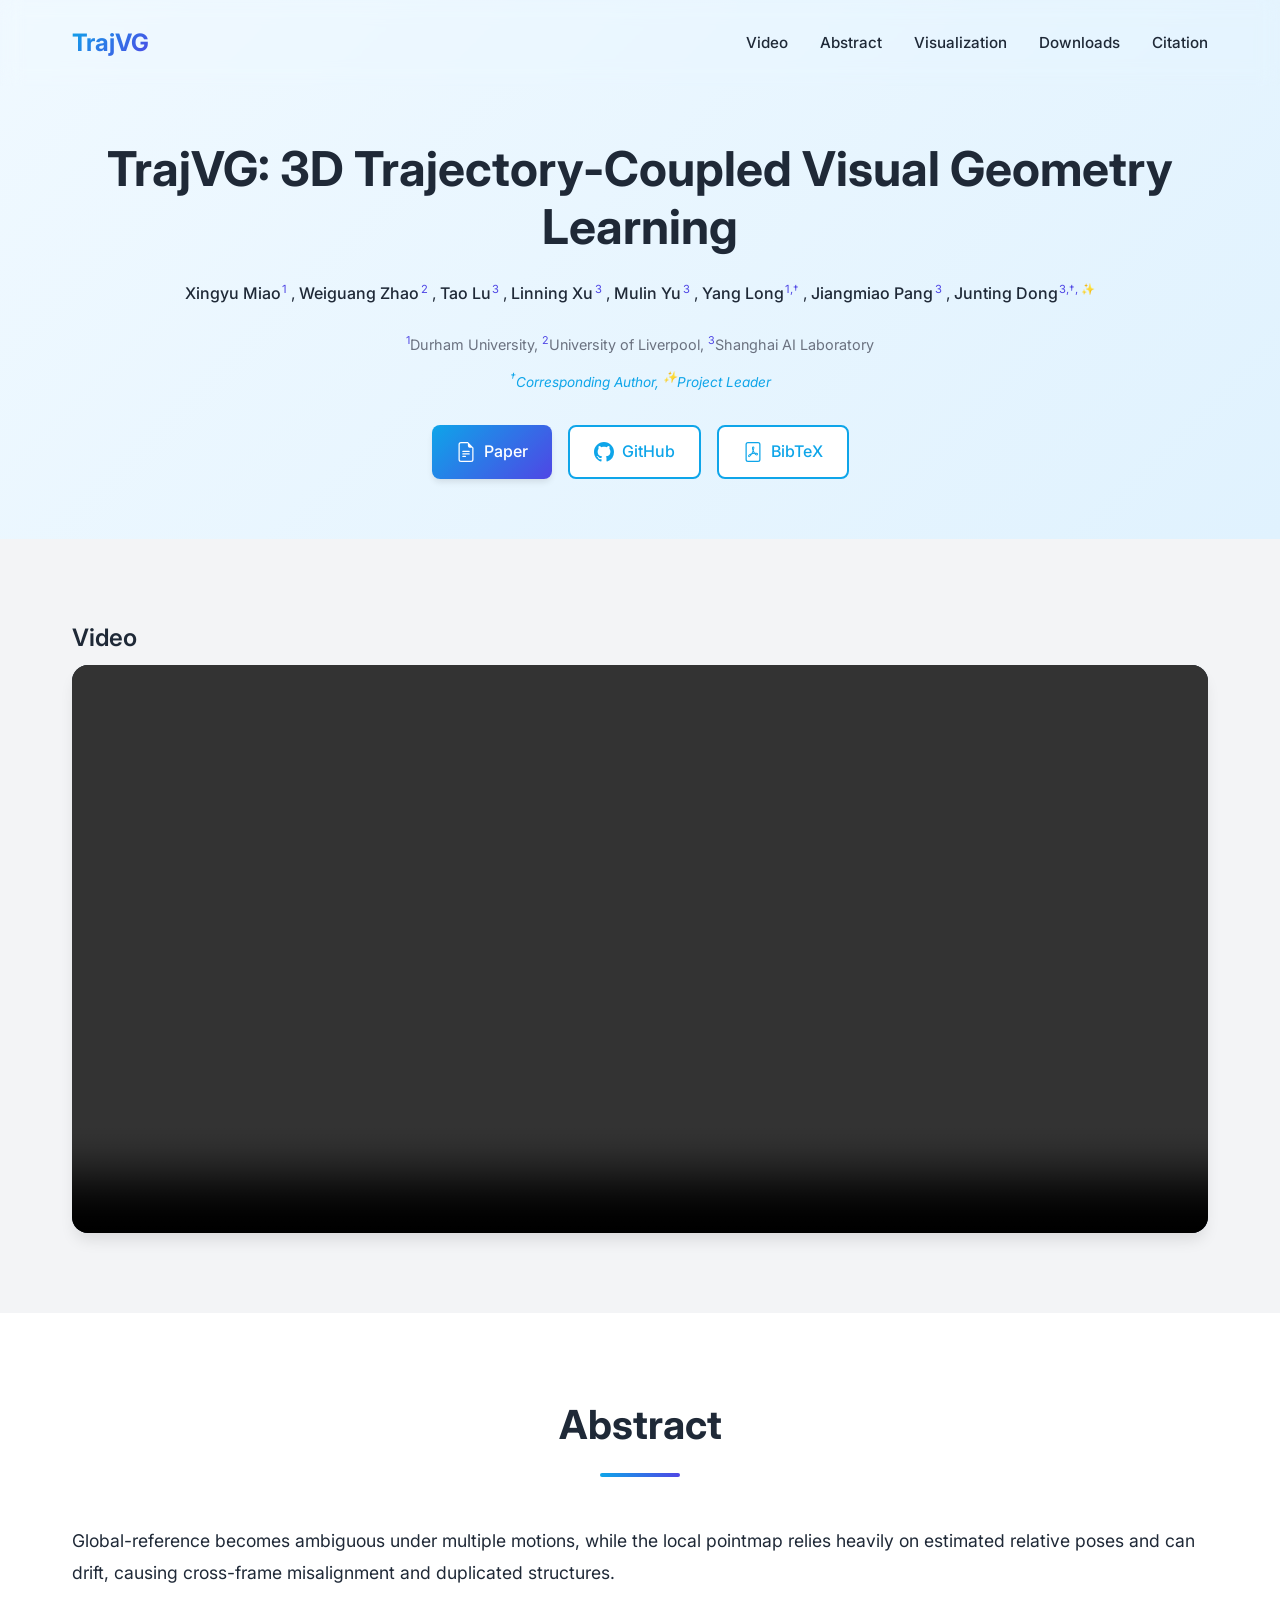
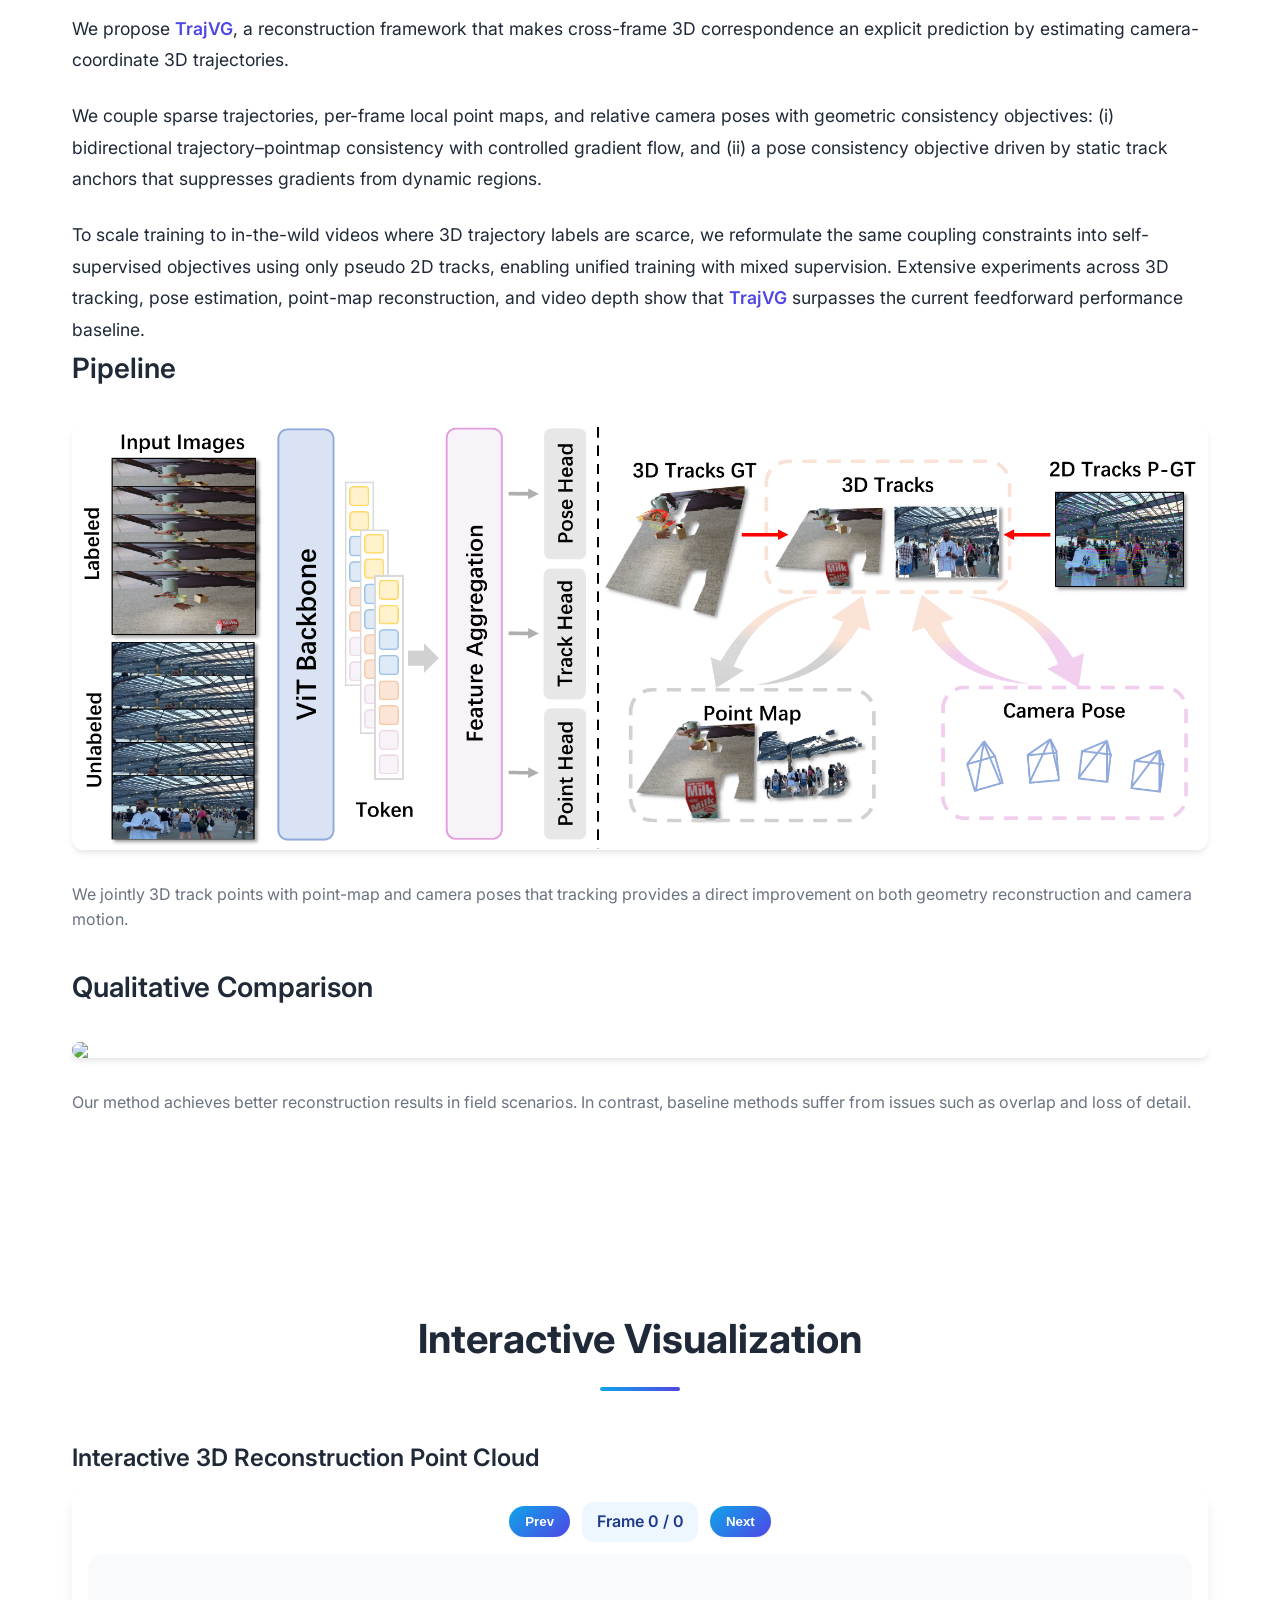
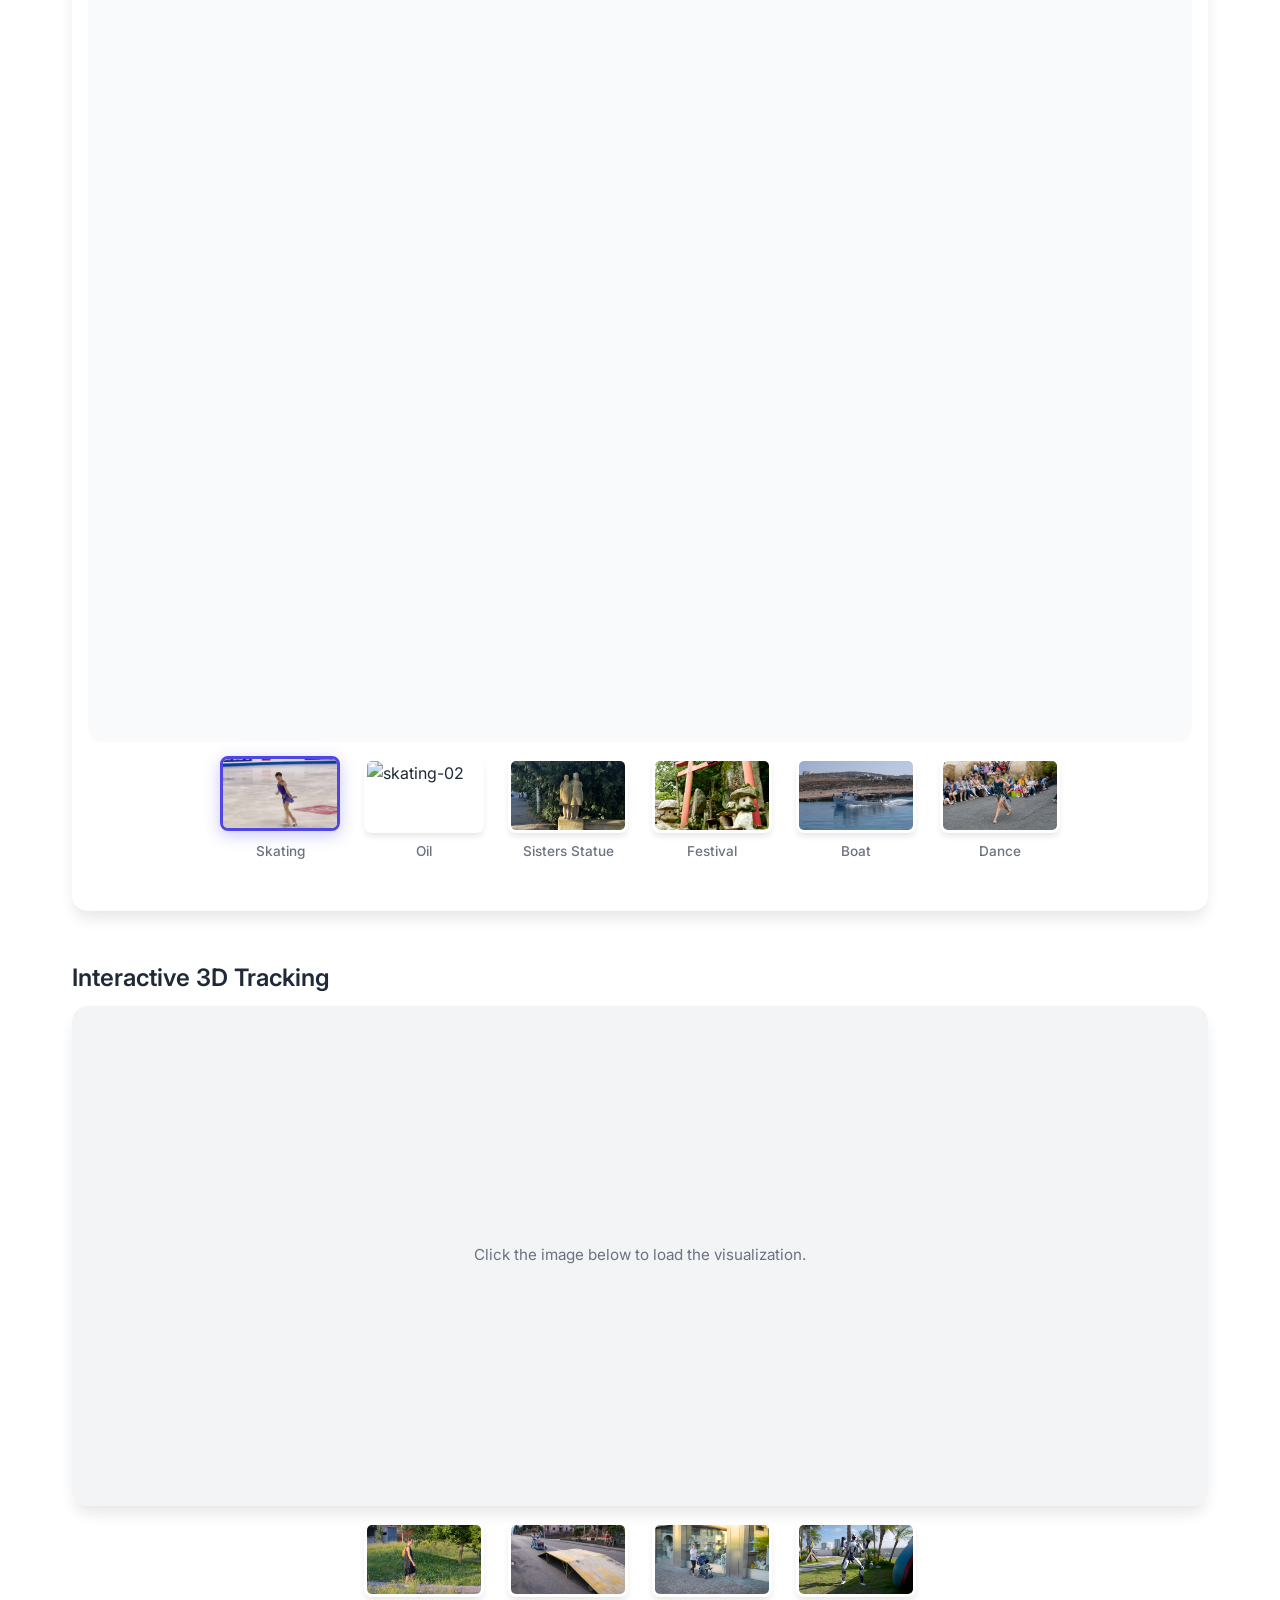
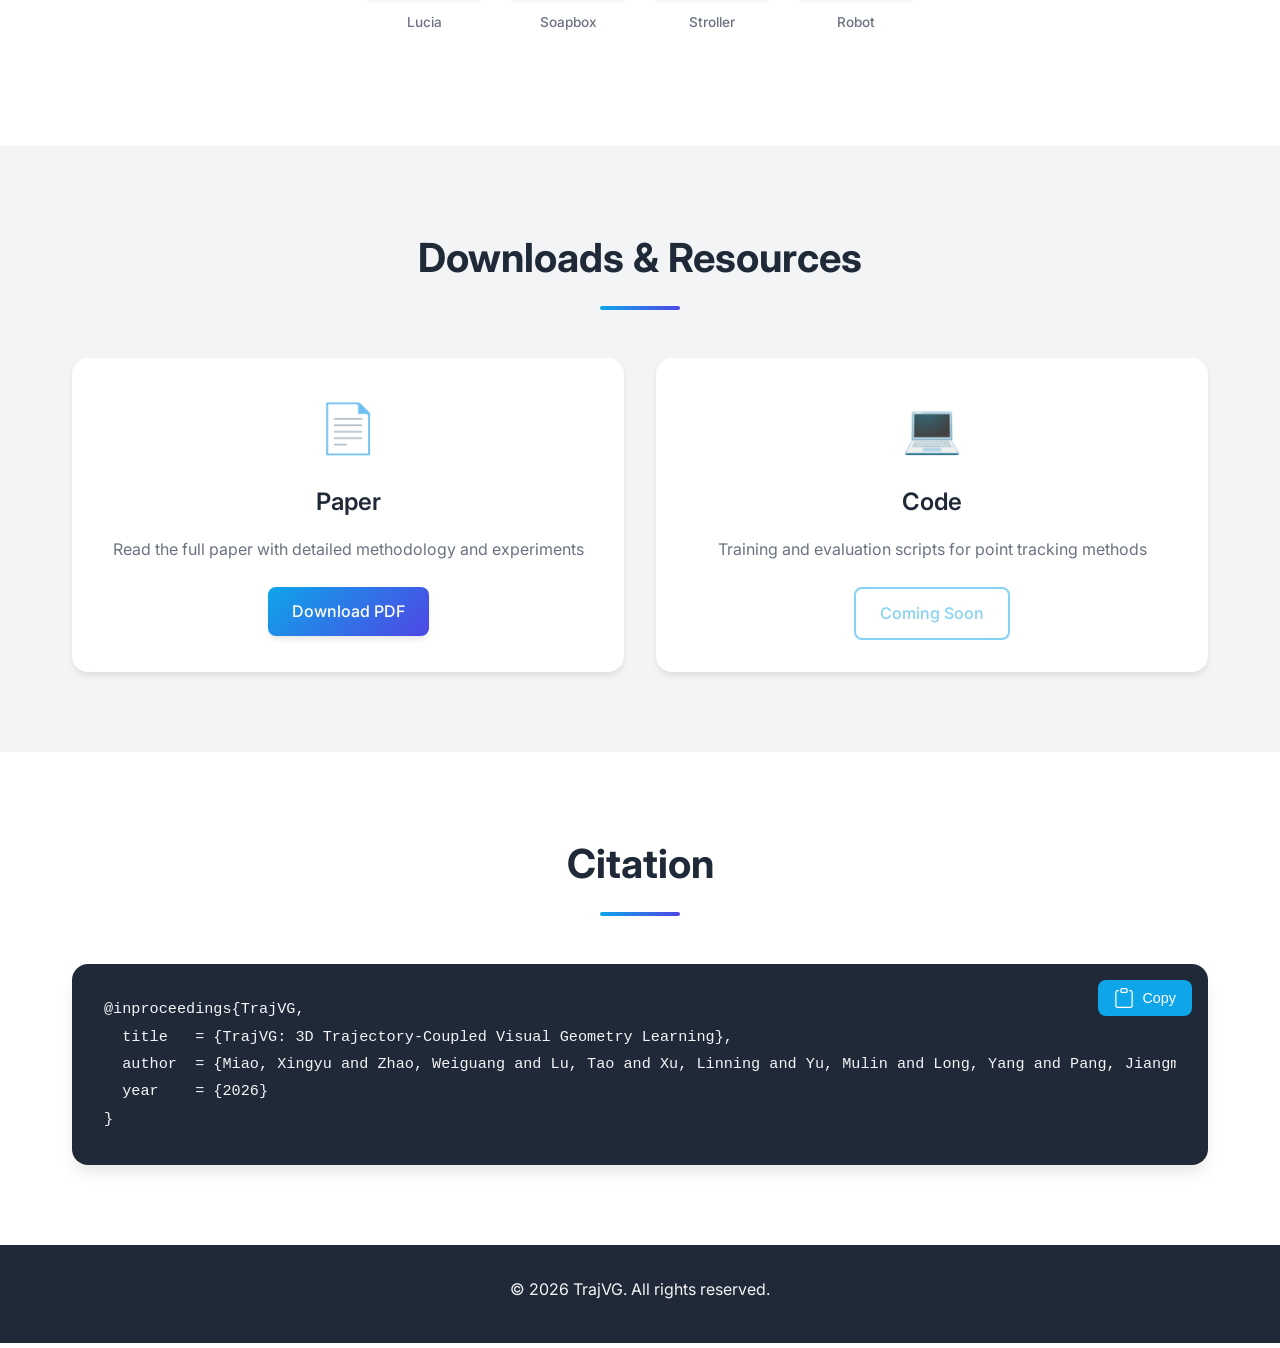
==== commit 7cbffa7f: "update" ====
--- a/index.html
+++ b/index.html
@@ -268,7 +268,7 @@
                             <img
                                 class="viz-thumbnail"
                                 src="assets/images/lucia.jpg"
-                                data-src="viz/viz.html?data=../assets/tracking/lucia.bin"
+                                data-src="viz/viz.html?data=/assets/tracking/lucia.bin"
                                 alt="lucia"
                             />
                         </a>
@@ -280,7 +280,7 @@
                             <img
                                 class="viz-thumbnail"
                                 src="assets/images/soapbox.jpg"
-                                data-src="viz/viz.html?data=../assets/tracking/soapbox.bin"
+                                data-src="viz/viz.html?data=/assets/tracking/soapbox.bin"
                                 alt="soapbox"
                             />
                         </a>
@@ -292,7 +292,7 @@
                             <img
                                 class="viz-thumbnail"
                                 src="assets/images/Stroller.jpg"
-                                data-src="viz/viz.html?data=../assets/tracking/Stroller.bin"
+                                data-src="viz/viz.html?data=/assets/tracking/Stroller.bin"
                                 alt="Stroller"
                             />
                         </a>
@@ -304,7 +304,7 @@
                             <img
                                 class="viz-thumbnail"
                                 src="assets/images/robot1.png"
-                                data-src="viz/viz.html?data=../assets/tracking/robot1.bin"
+                                data-src="viz/viz.html?data=/assets/tracking/robot1.bin"
                                 alt="Robot"
                             />
                         </a>
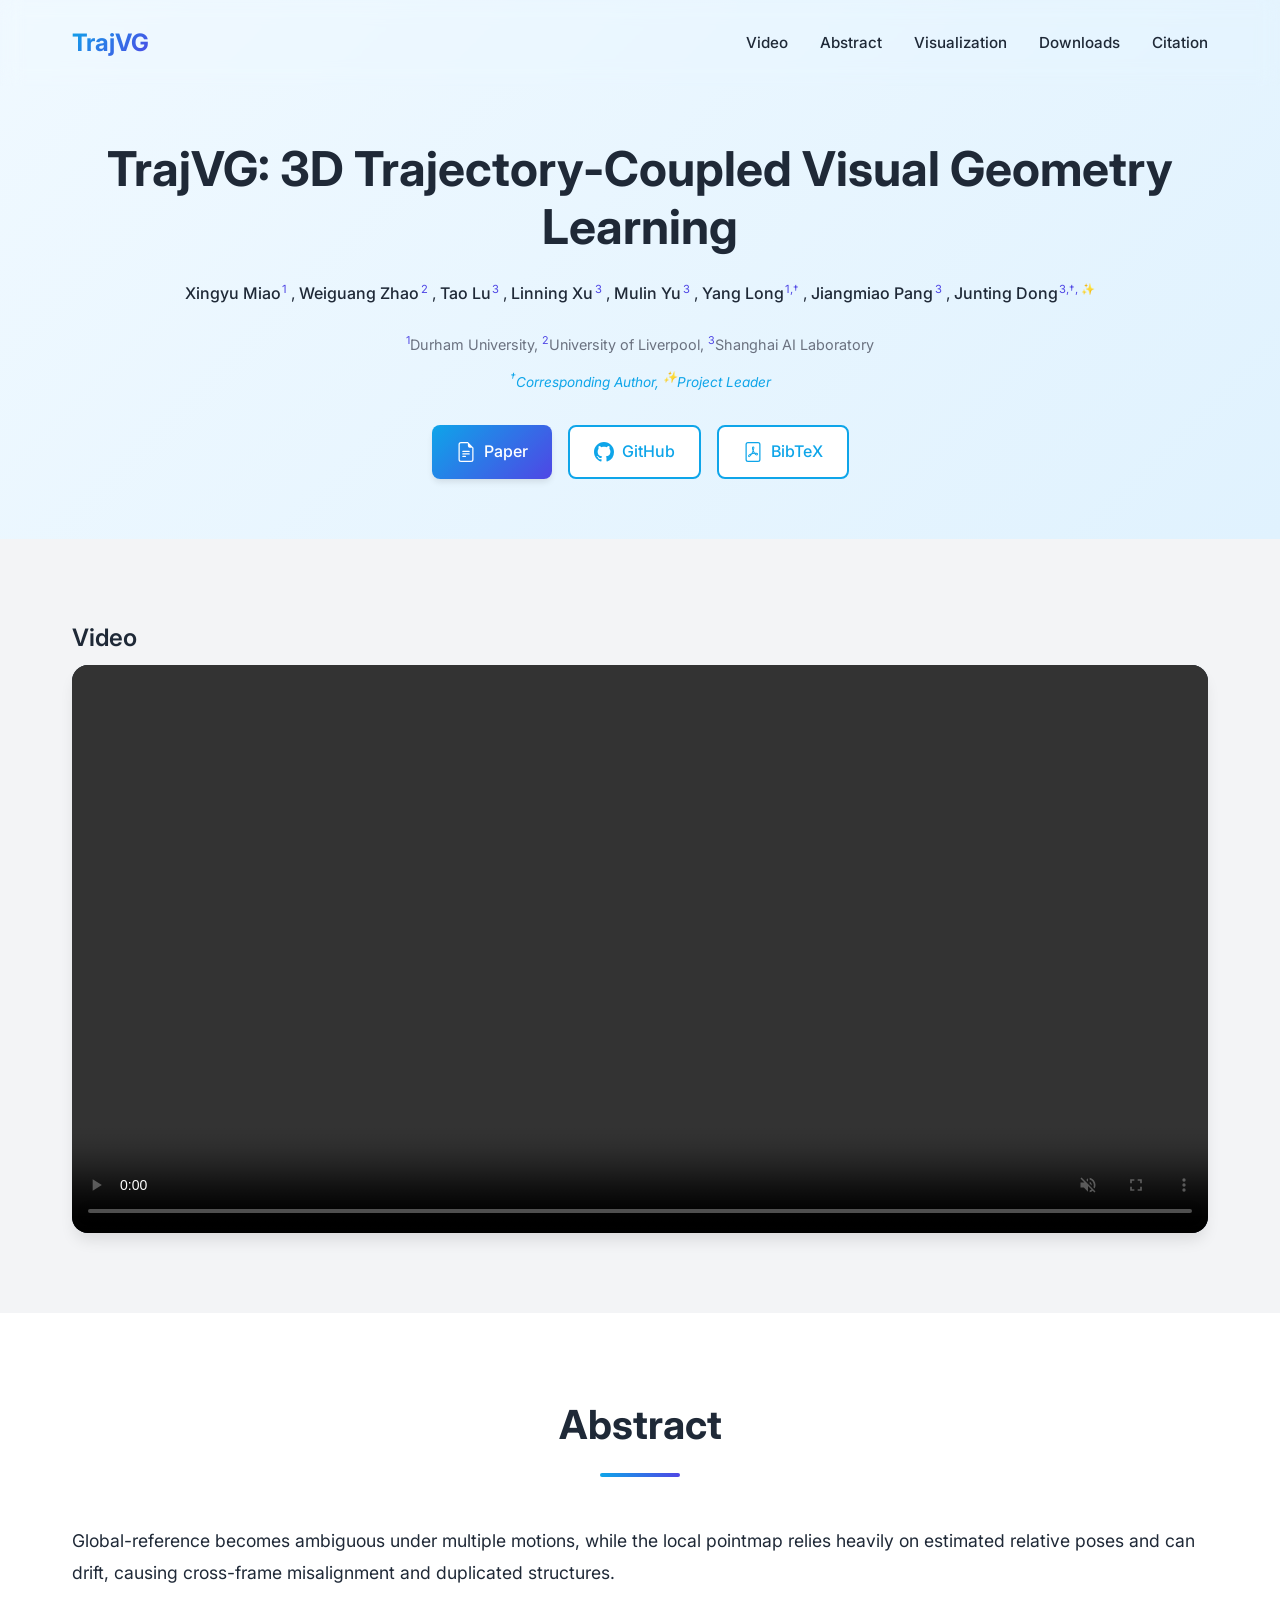
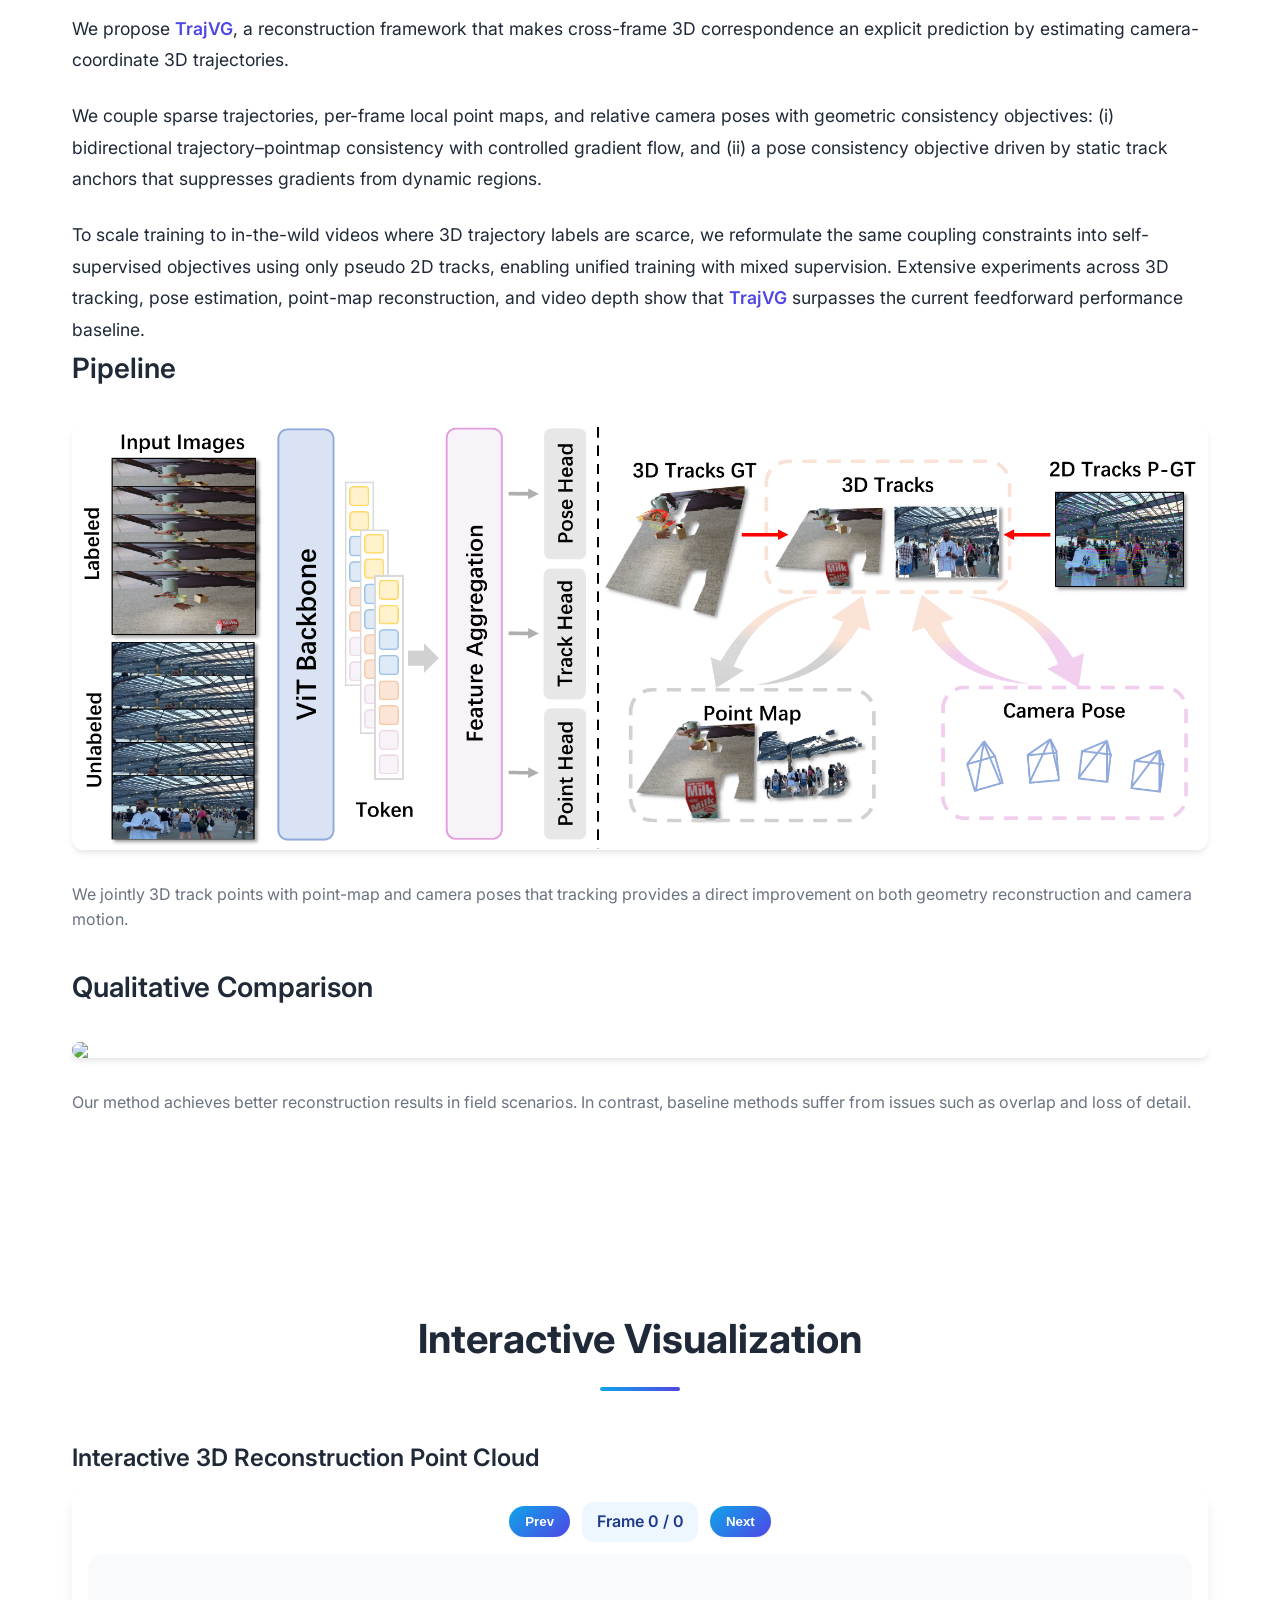
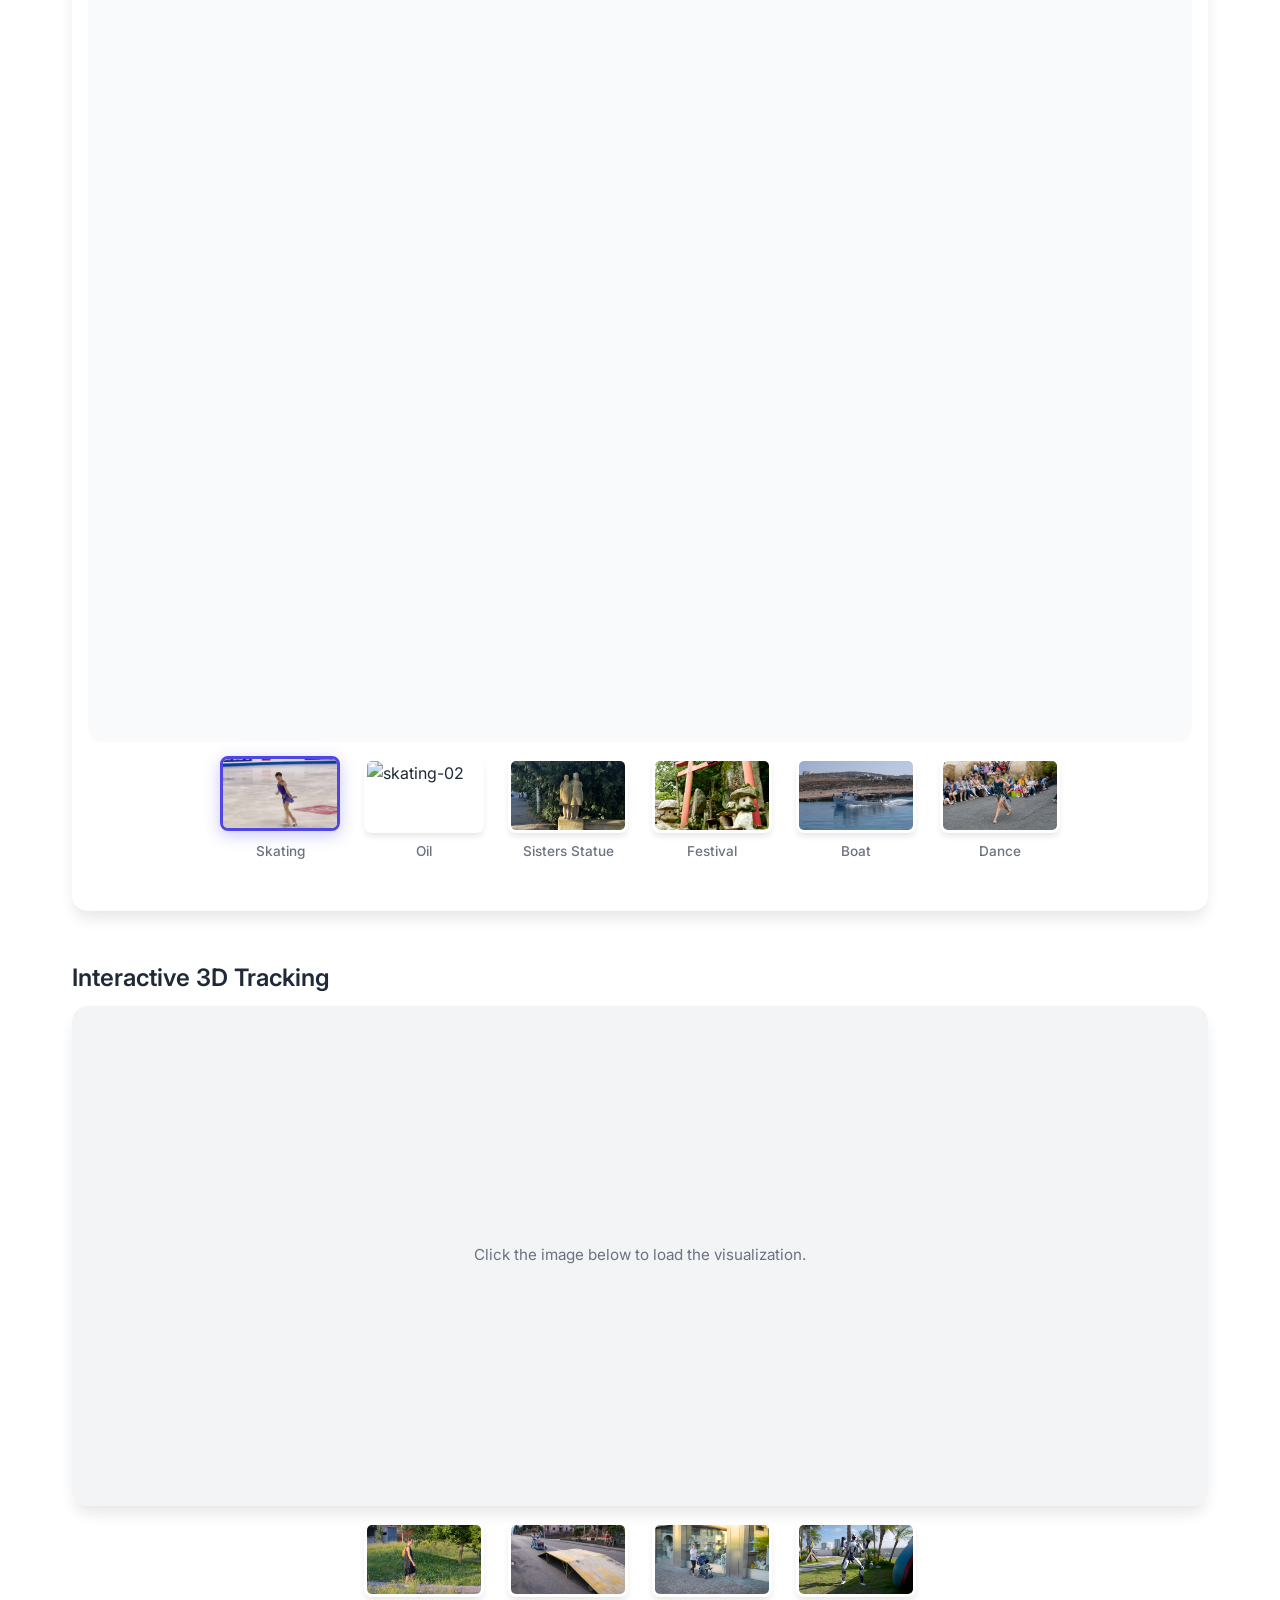
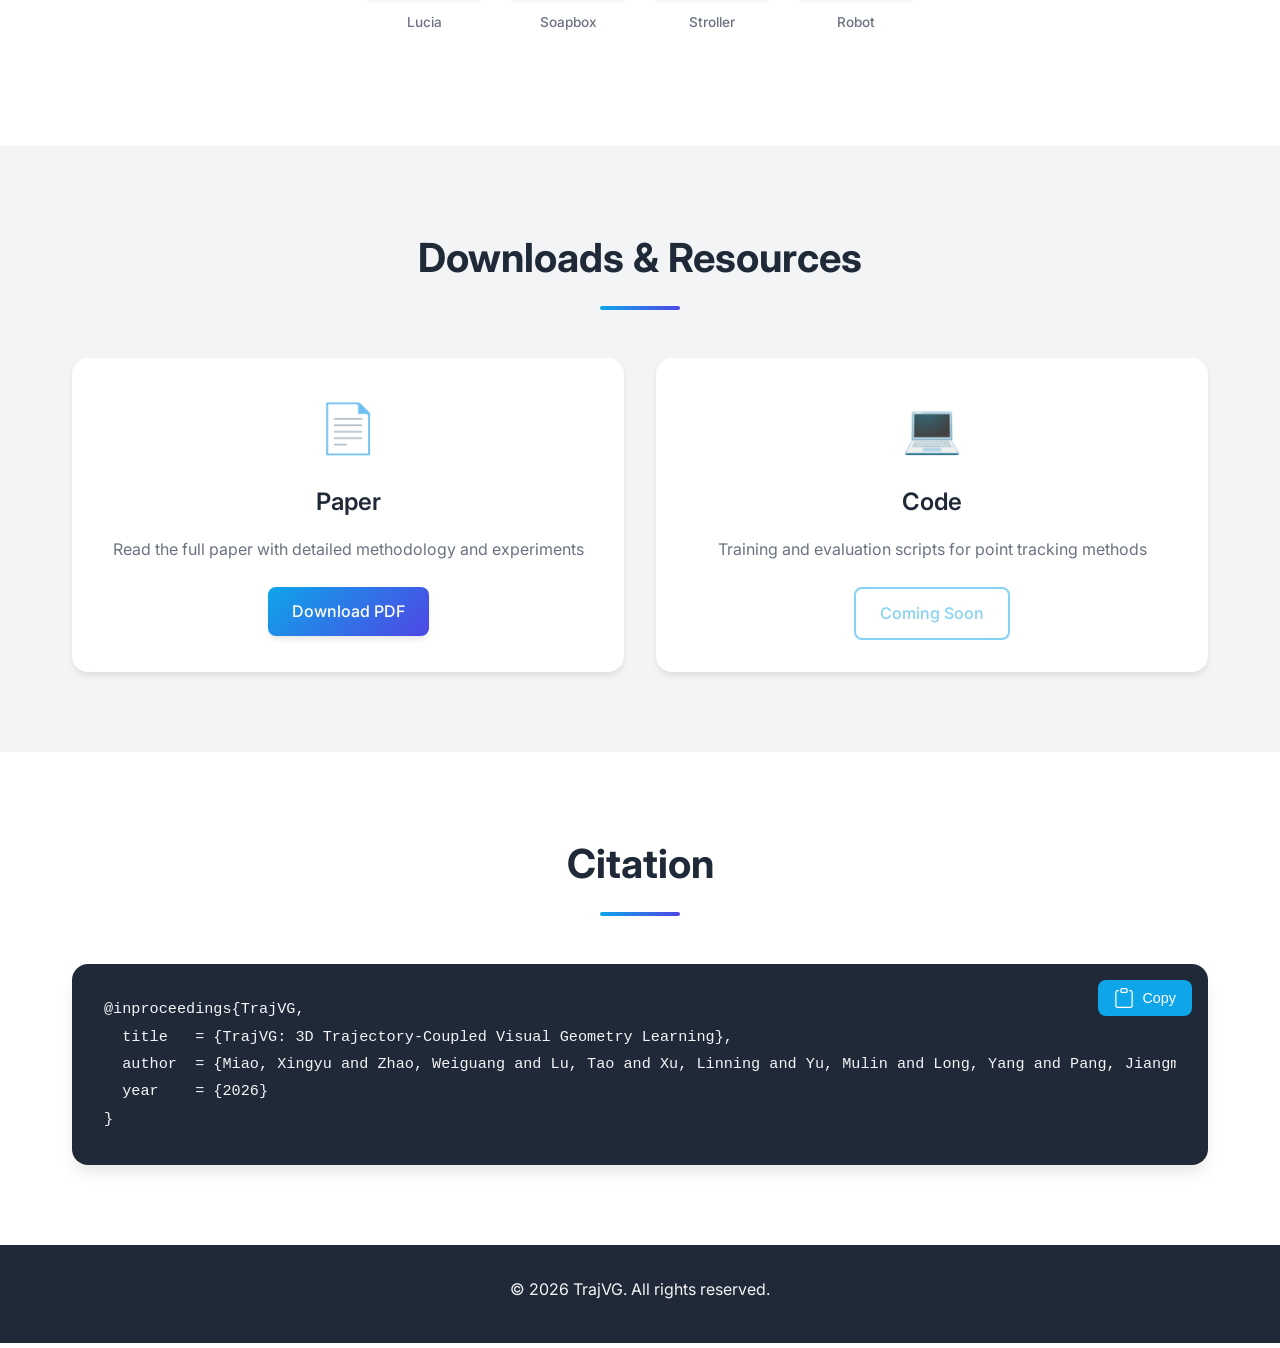
==== commit 97358c53: "update" ====
--- a/index.html
+++ b/index.html
@@ -264,11 +264,11 @@
                 </div>
                 <div class="viz-thumbnail-bar" id="vizThumbnailBar">
                     <div class="viz-thumbnail-wrapper">
-                        <a class="viz-thumbnail-link" href="viz/viz.html?data=/assets/tracking/lucia.bin" target="vizFrame">
+                        <a class="viz-thumbnail-link" href="viz/viz.html?data=../assets/tracking/lucia.bin" target="vizFrame">
                             <img
                                 class="viz-thumbnail"
                                 src="assets/images/lucia.jpg"
-                                data-src="viz/viz.html?data=/assets/tracking/lucia.bin"
+                                data-src="viz/viz.html?data=../assets/tracking/lucia.bin"
                                 alt="lucia"
                             />
                         </a>
@@ -276,11 +276,11 @@
                     </div>
 
                     <div class="viz-thumbnail-wrapper">
-                        <a class="viz-thumbnail-link" href="viz/viz.html?data=/assets/tracking/soapbox.bin" target="vizFrame">
+                        <a class="viz-thumbnail-link" href="viz/viz.html?data=../assets/tracking/soapbox.bin" target="vizFrame">
                             <img
                                 class="viz-thumbnail"
                                 src="assets/images/soapbox.jpg"
-                                data-src="viz/viz.html?data=/assets/tracking/soapbox.bin"
+                                data-src="viz/viz.html?data=../assets/tracking/soapbox.bin"
                                 alt="soapbox"
                             />
                         </a>
@@ -288,11 +288,11 @@
                     </div>
 
                     <div class="viz-thumbnail-wrapper">
-                        <a class="viz-thumbnail-link" href="viz/viz.html?data=/assets/tracking/Stroller.bin" target="vizFrame">
+                        <a class="viz-thumbnail-link" href="viz/viz.html?data=../assets/tracking/Stroller.bin" target="vizFrame">
                             <img
                                 class="viz-thumbnail"
                                 src="assets/images/Stroller.jpg"
-                                data-src="viz/viz.html?data=/assets/tracking/Stroller.bin"
+                                data-src="viz/viz.html?data=../assets/tracking/Stroller.bin"
                                 alt="Stroller"
                             />
                         </a>
@@ -300,11 +300,11 @@
                     </div>
                 
                     <div class="viz-thumbnail-wrapper">
-                        <a class="viz-thumbnail-link" href="viz/viz.html?data=/assets/tracking/robot1.bin" target="vizFrame">
+                        <a class="viz-thumbnail-link" href="viz/viz.html?data=../assets/tracking/robot1.bin" target="vizFrame">
                             <img
                                 class="viz-thumbnail"
                                 src="assets/images/robot1.png"
-                                data-src="viz/viz.html?data=/assets/tracking/robot1.bin"
+                                data-src="viz/viz.html?data=../assets/tracking/robot1.bin"
                                 alt="Robot"
                             />
                         </a>
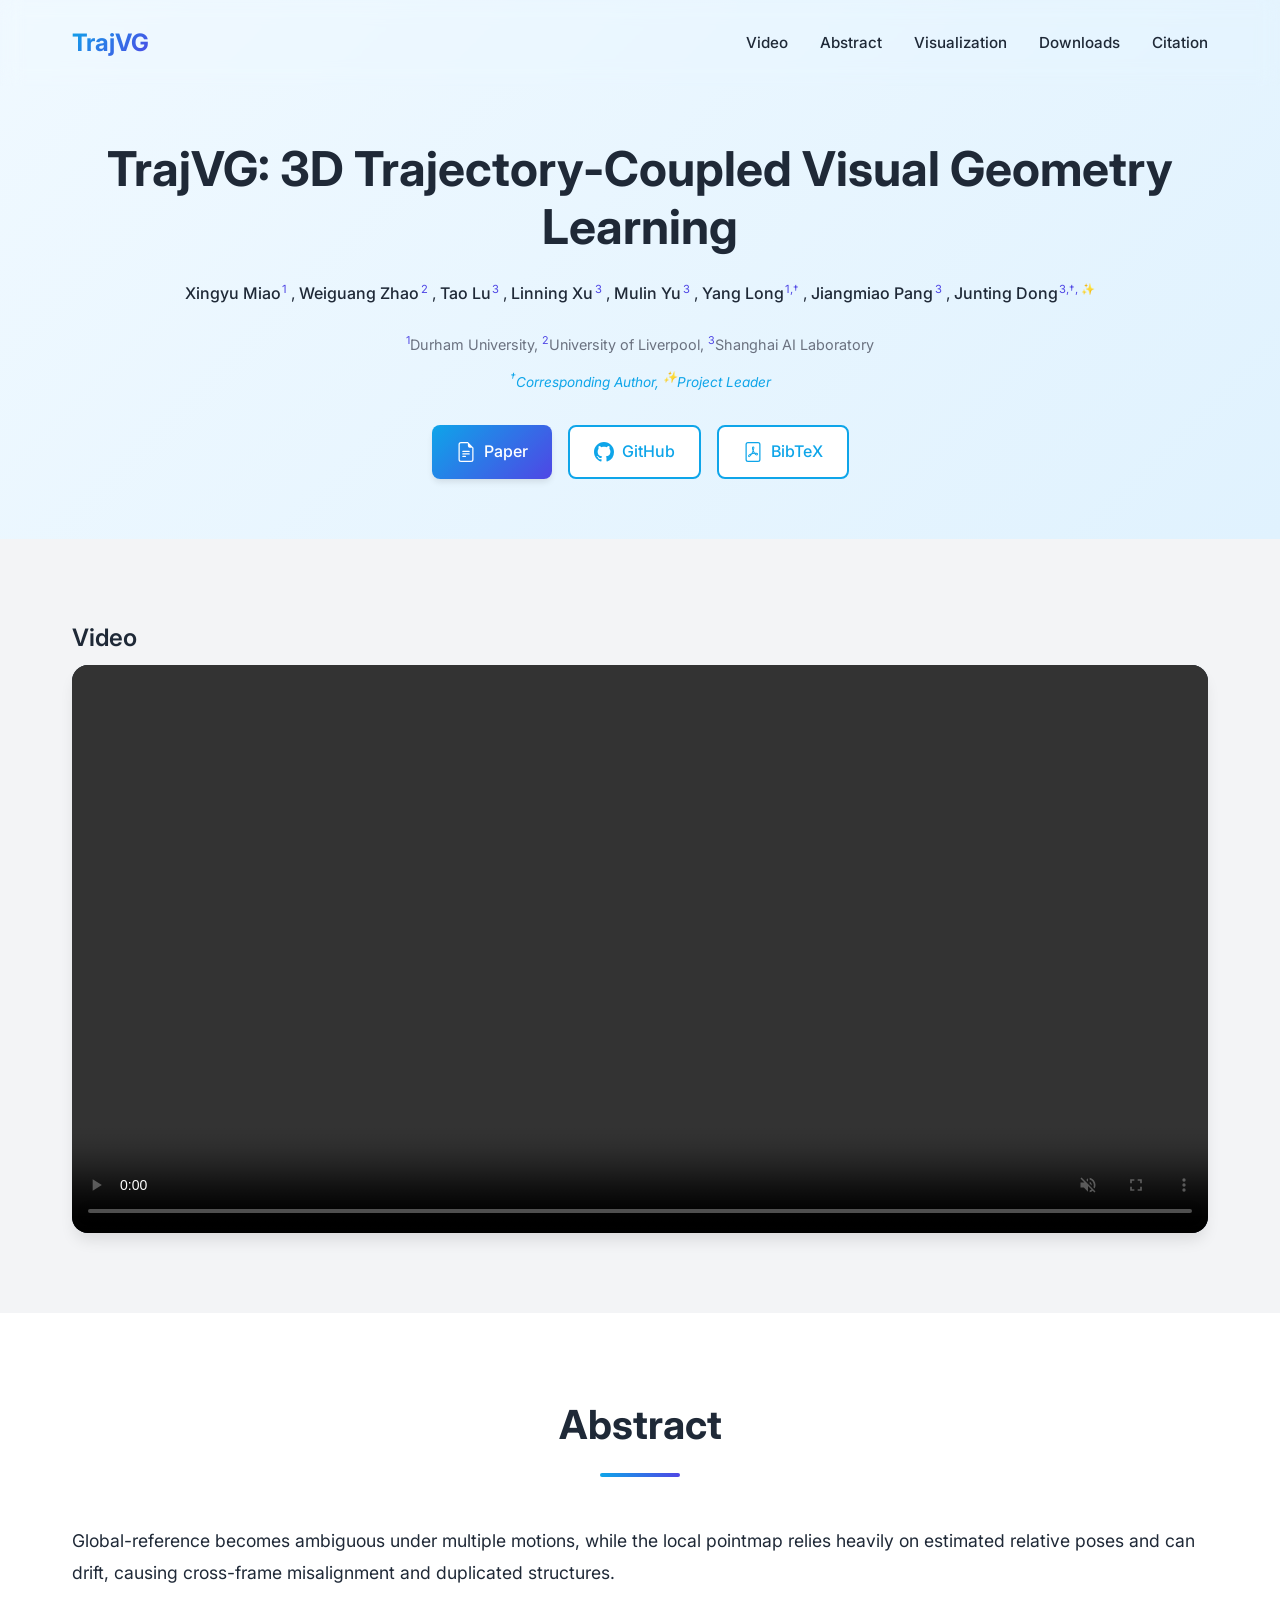
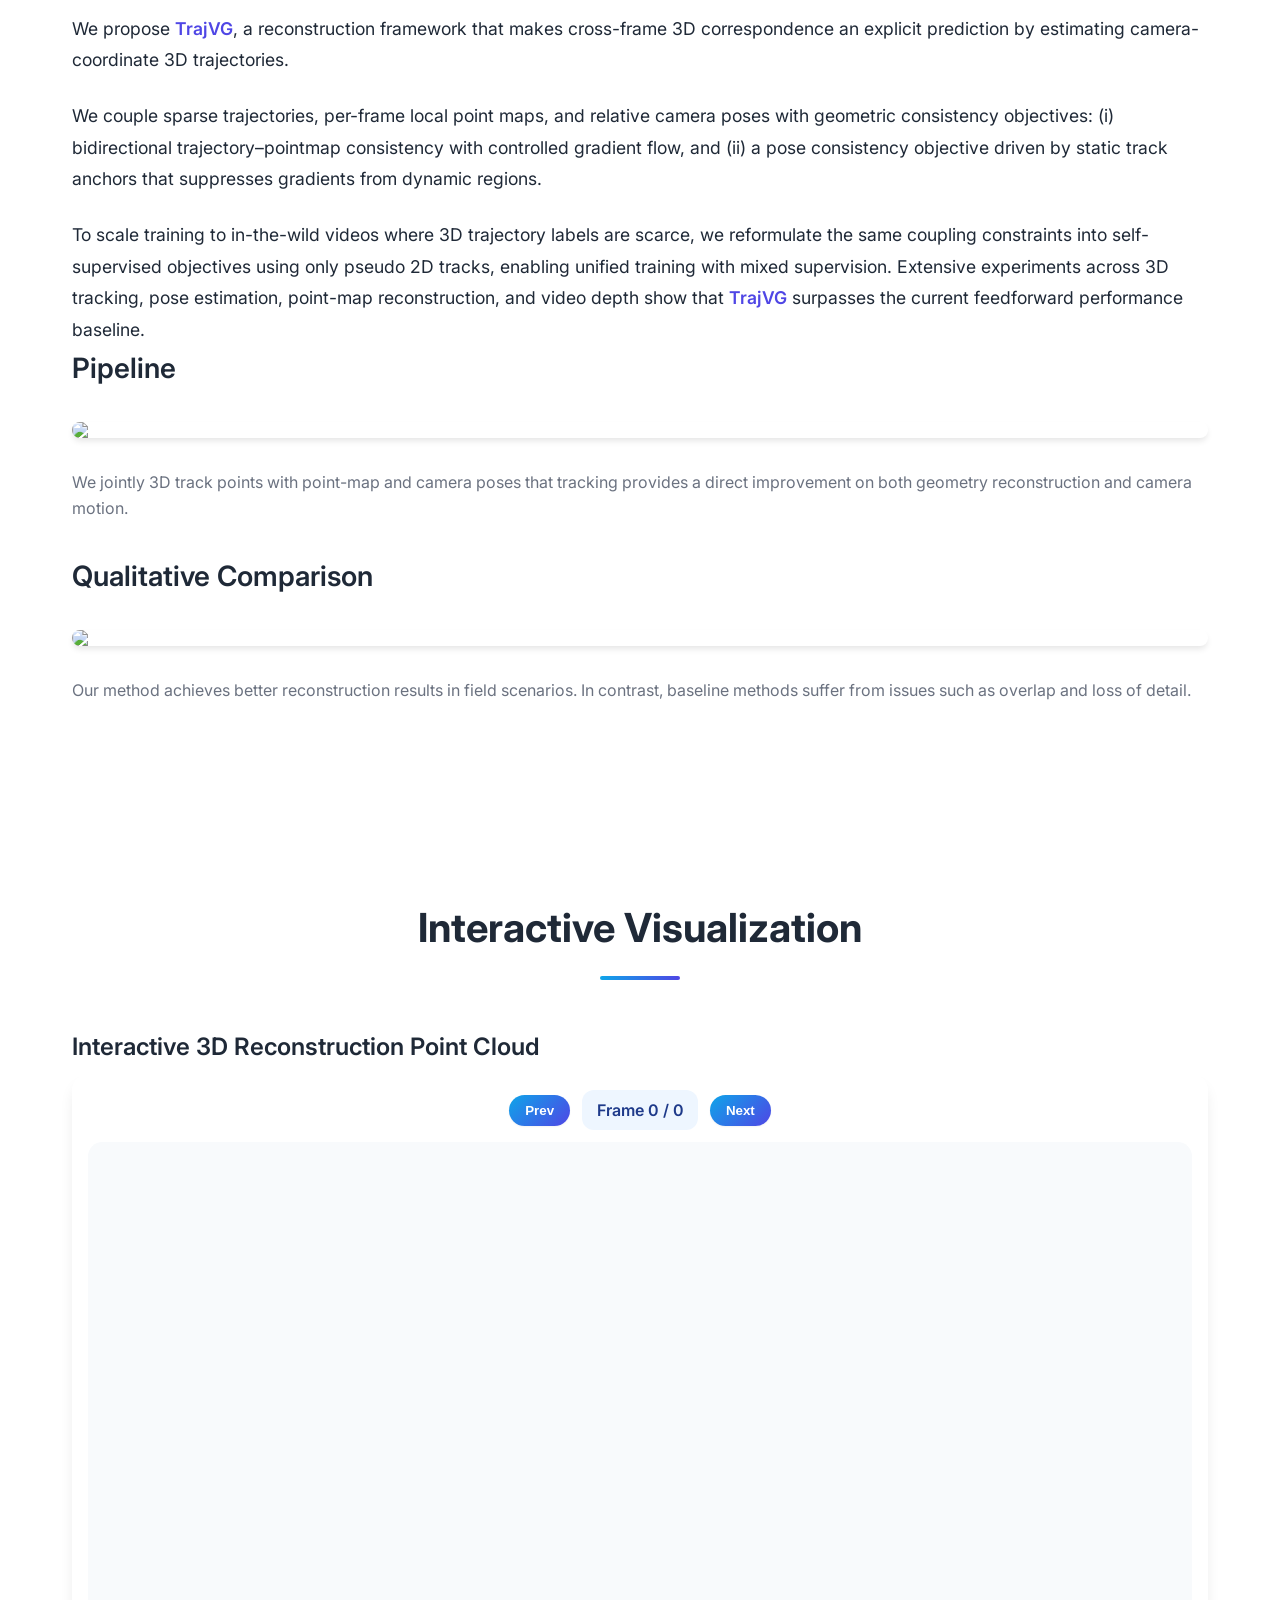
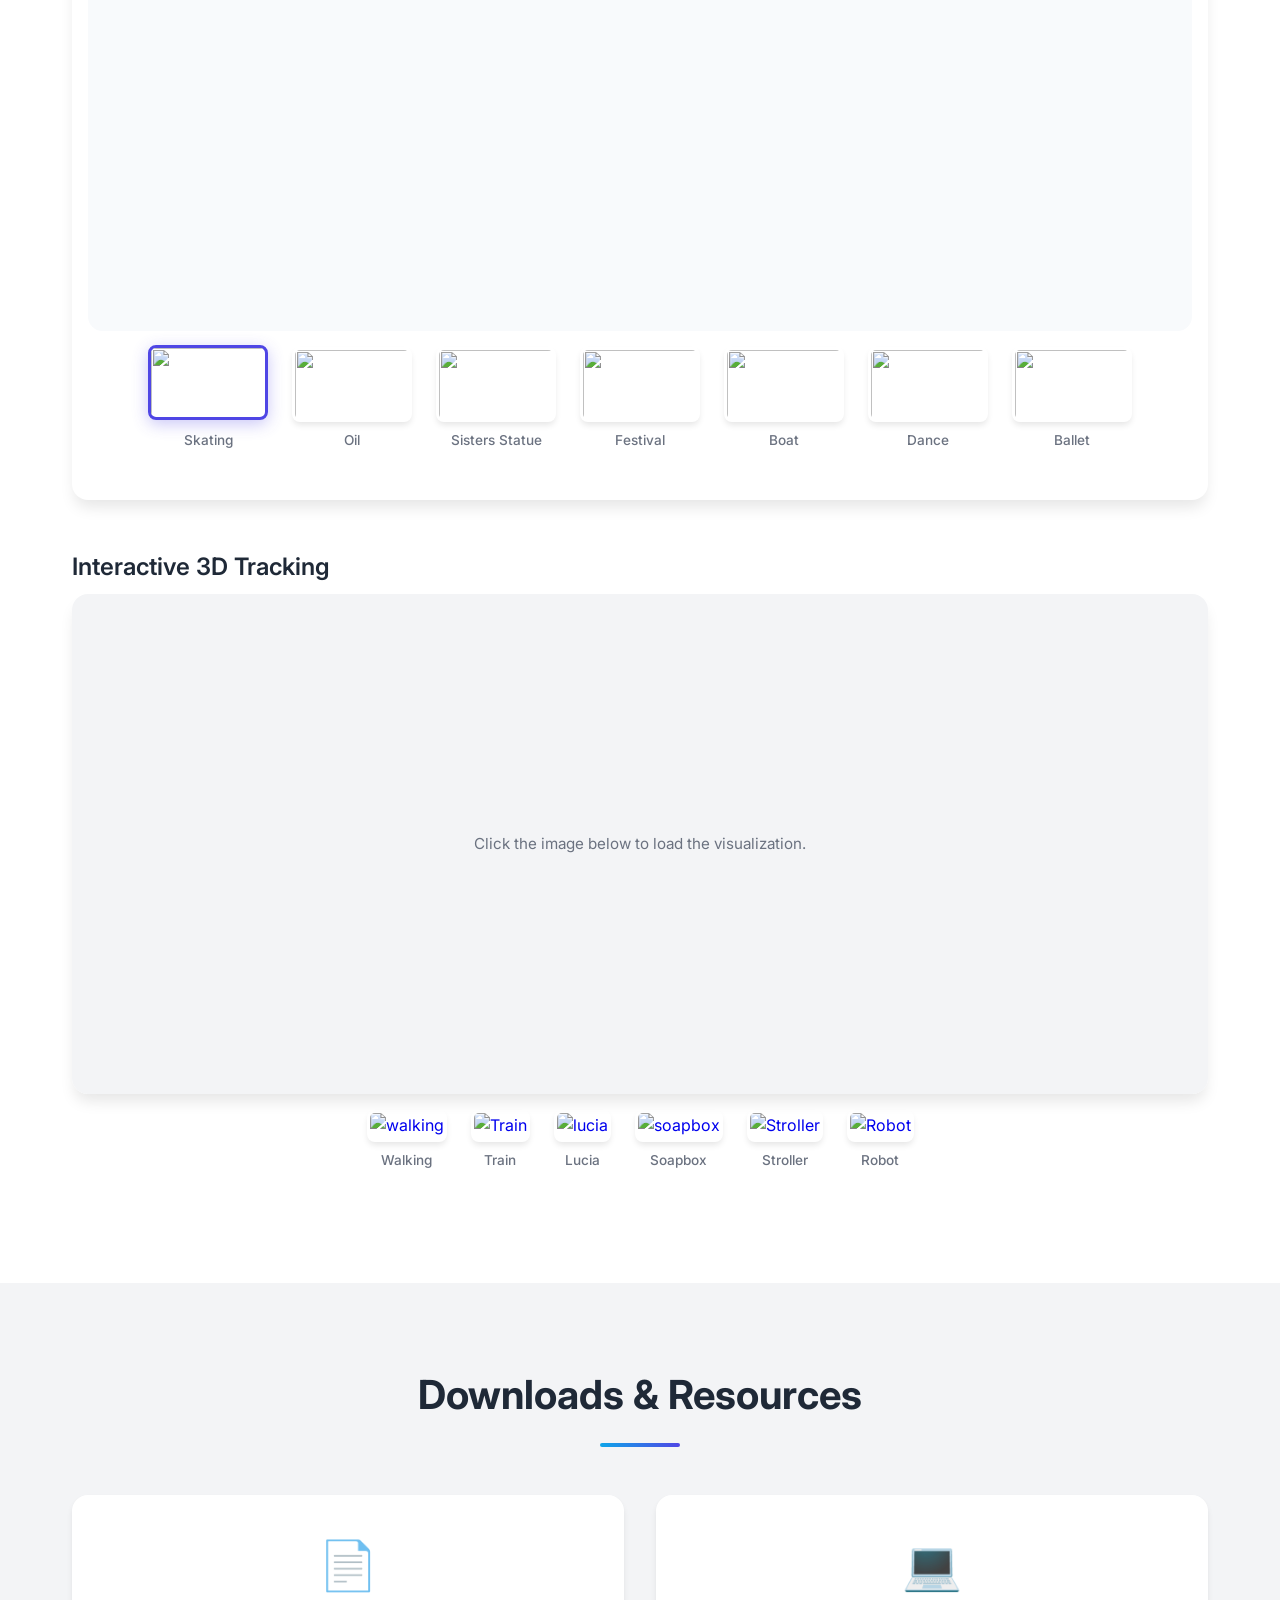
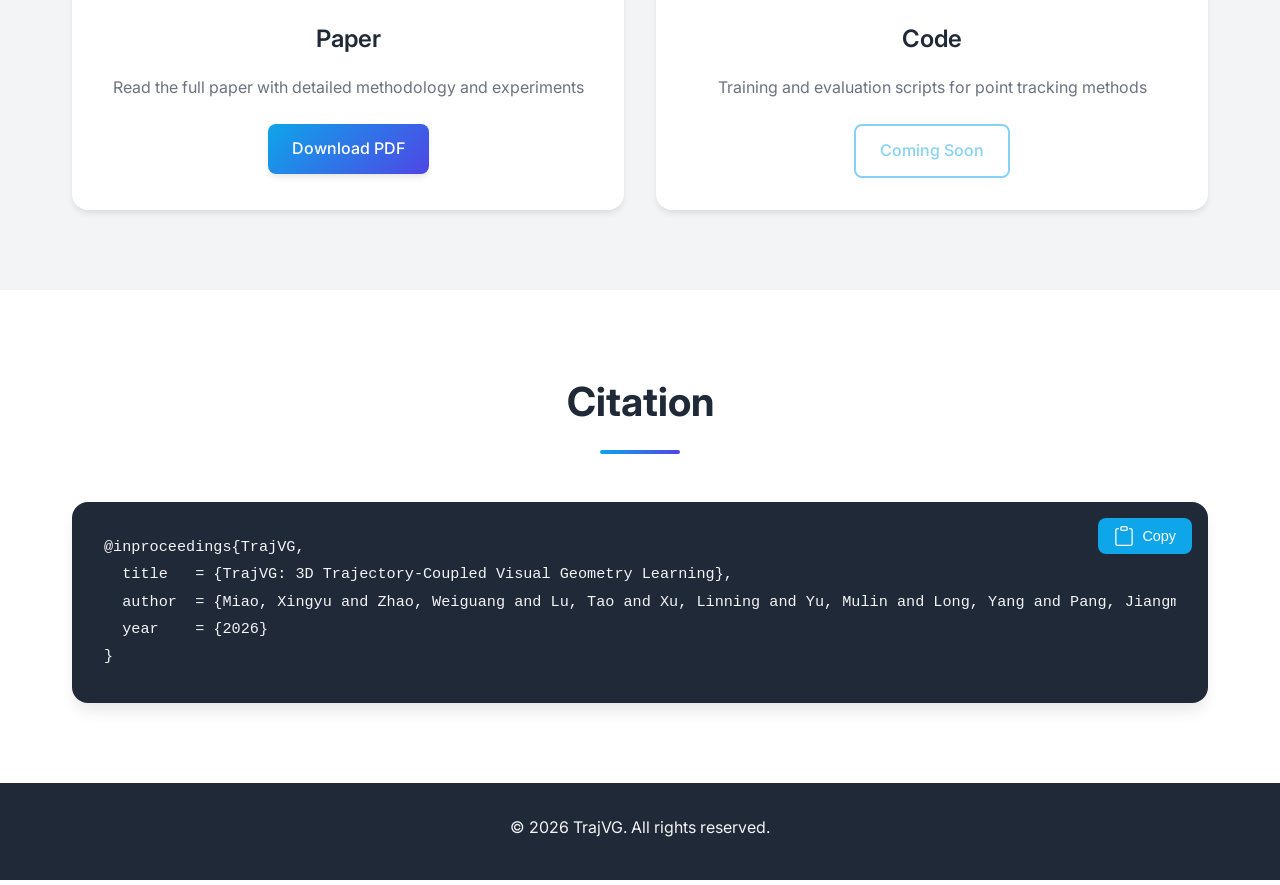
==== commit ea239e1c: "update" ====
--- a/index.html
+++ b/index.html
@@ -200,7 +200,6 @@
                                     class="scene-thumbnail active"
                                     src="assets/images/skating.jpg"
                                     data-glb="assets/pointclouds/skating.glb"
-                                    alt="skating"
                                 />
                                 <div class="scene-thumbnail-label">Skating</div>
                             </div>
@@ -209,7 +208,6 @@
                                     class="scene-thumbnail"
                                     src="assets/images/oil.png"
                                     data-glb="assets/pointclouds/oil.glb"
-                                    alt="skating-02"
                                 />
                                 <div class="scene-thumbnail-label">Oil</div>
                             </div>
@@ -218,7 +216,6 @@
                                     class="scene-thumbnail"
                                     src="assets/images/Sisters_Statue.jpg"
                                     data-glb="assets/pointclouds/Sisters_Statue.glb"
-                                    alt="skating-03"
                                 />
                                 <div class="scene-thumbnail-label">Sisters Statue</div>
                             </div>
@@ -227,7 +224,6 @@
                                     class="scene-thumbnail"
                                     src="assets/images/Festival.jpg"
                                     data-glb="assets/pointclouds/Festival.glb"
-                                    alt="skating-04"
                                 />
                                 <div class="scene-thumbnail-label">Festival</div>
                             </div>
@@ -236,7 +232,6 @@
                                     class="scene-thumbnail"
                                     src="assets/images/boat.jpg"
                                     data-glb="assets/pointclouds/boat.glb"
-                                    alt="skating-04"
                                 />
                                 <div class="scene-thumbnail-label">Boat</div>
                             </div>
@@ -245,9 +240,16 @@
                                     class="scene-thumbnail"
                                     src="assets/images/dance.jpg"
                                     data-glb="assets/pointclouds/dance.glb"
-                                    alt="skating-04"
                                 />
                                 <div class="scene-thumbnail-label">Dance</div>
+                            </div>
+                            <div class="scene-thumbnail-wrapper">
+                                <img
+                                    class="scene-thumbnail"
+                                    src="assets/images/ballet.png"
+                                    data-glb="assets/pointclouds/ballet.glb"
+                                />
+                                <div class="scene-thumbnail-label">Ballet</div>
                             </div>
                         </div>
                     </div>
@@ -264,11 +266,35 @@
                 </div>
                 <div class="viz-thumbnail-bar" id="vizThumbnailBar">
                     <div class="viz-thumbnail-wrapper">
-                        <a class="viz-thumbnail-link" href="viz/viz.html?data=../assets/tracking/lucia.bin" target="vizFrame">
+                        <a class="viz-thumbnail-link" href="viz/viz.html?data=https://media.githubusercontent.com/media/xingy038/TrajVG/page/assets/tracking/walking.bin" target="vizFrame">
+                            <img
+                                class="viz-thumbnail"
+                                src="assets/images/walking.jpg"
+                                data-src="viz/viz.html?data=https://media.githubusercontent.com/media/xingy038/TrajVG/page/assets/tracking/walking.bin"
+                                alt="walking"
+                            />
+                        </a>
+                        <div class="viz-thumbnail-label">Walking</div>
+                    </div>
+
+                    <div class="viz-thumbnail-wrapper">
+                        <a class="viz-thumbnail-link" href="viz/viz.html?data=https://media.githubusercontent.com/media/xingy038/TrajVG/page/assets/tracking/train.bin" target="vizFrame">
+                            <img
+                                class="viz-thumbnail"
+                                src="assets/images/train.png"
+                                data-src="viz/viz.html?data=https://media.githubusercontent.com/media/xingy038/TrajVG/page/assets/tracking/train.bin"
+                                alt="Train"
+                            />
+                        </a>
+                        <div class="viz-thumbnail-label">Train</div>
+                    </div>
+
+                    <div class="viz-thumbnail-wrapper">
+                        <a class="viz-thumbnail-link" href="viz/viz.html?data=https://media.githubusercontent.com/media/xingy038/TrajVG/page/assets/tracking/lucia.bin" target="vizFrame">
                             <img
                                 class="viz-thumbnail"
                                 src="assets/images/lucia.jpg"
-                                data-src="viz/viz.html?data=../assets/tracking/lucia.bin"
+                                data-src="viz/viz.html?data=https://media.githubusercontent.com/media/xingy038/TrajVG/page/assets/tracking/lucia.bin"
                                 alt="lucia"
                             />
                         </a>
@@ -276,11 +302,11 @@
                     </div>
 
                     <div class="viz-thumbnail-wrapper">
-                        <a class="viz-thumbnail-link" href="viz/viz.html?data=../assets/tracking/soapbox.bin" target="vizFrame">
+                        <a class="viz-thumbnail-link" href="viz/viz.html?data=https://media.githubusercontent.com/media/xingy038/TrajVG/page/assets/tracking/soapbox.bin" target="vizFrame">
                             <img
                                 class="viz-thumbnail"
                                 src="assets/images/soapbox.jpg"
-                                data-src="viz/viz.html?data=../assets/tracking/soapbox.bin"
+                                data-src="viz/viz.html?data=https://media.githubusercontent.com/media/xingy038/TrajVG/page/assets/tracking/soapbox.bin"
                                 alt="soapbox"
                             />
                         </a>
@@ -288,11 +314,11 @@
                     </div>
 
                     <div class="viz-thumbnail-wrapper">
-                        <a class="viz-thumbnail-link" href="viz/viz.html?data=../assets/tracking/Stroller.bin" target="vizFrame">
+                        <a class="viz-thumbnail-link" href="viz/viz.html?data=https://media.githubusercontent.com/media/xingy038/TrajVG/page/assets/tracking/Stroller.bin" target="vizFrame">
                             <img
                                 class="viz-thumbnail"
                                 src="assets/images/Stroller.jpg"
-                                data-src="viz/viz.html?data=../assets/tracking/Stroller.bin"
+                                data-src="viz/viz.html?data=https://media.githubusercontent.com/media/xingy038/TrajVG/page/assets/tracking/Stroller.bin"
                                 alt="Stroller"
                             />
                         </a>
@@ -300,11 +326,11 @@
                     </div>
                 
                     <div class="viz-thumbnail-wrapper">
-                        <a class="viz-thumbnail-link" href="viz/viz.html?data=../assets/tracking/robot1.bin" target="vizFrame">
+                        <a class="viz-thumbnail-link" href="viz/viz.html?data=https://media.githubusercontent.com/media/xingy038/TrajVG/page/assets/tracking/robot1.bin" target="vizFrame">
                             <img
                                 class="viz-thumbnail"
                                 src="assets/images/robot1.png"
-                                data-src="viz/viz.html?data=../assets/tracking/robot1.bin"
+                                data-src="viz/viz.html?data=https://media.githubusercontent.com/media/xingy038/TrajVG/page/assets/tracking/robot1.bin"
                                 alt="Robot"
                             />
                         </a>
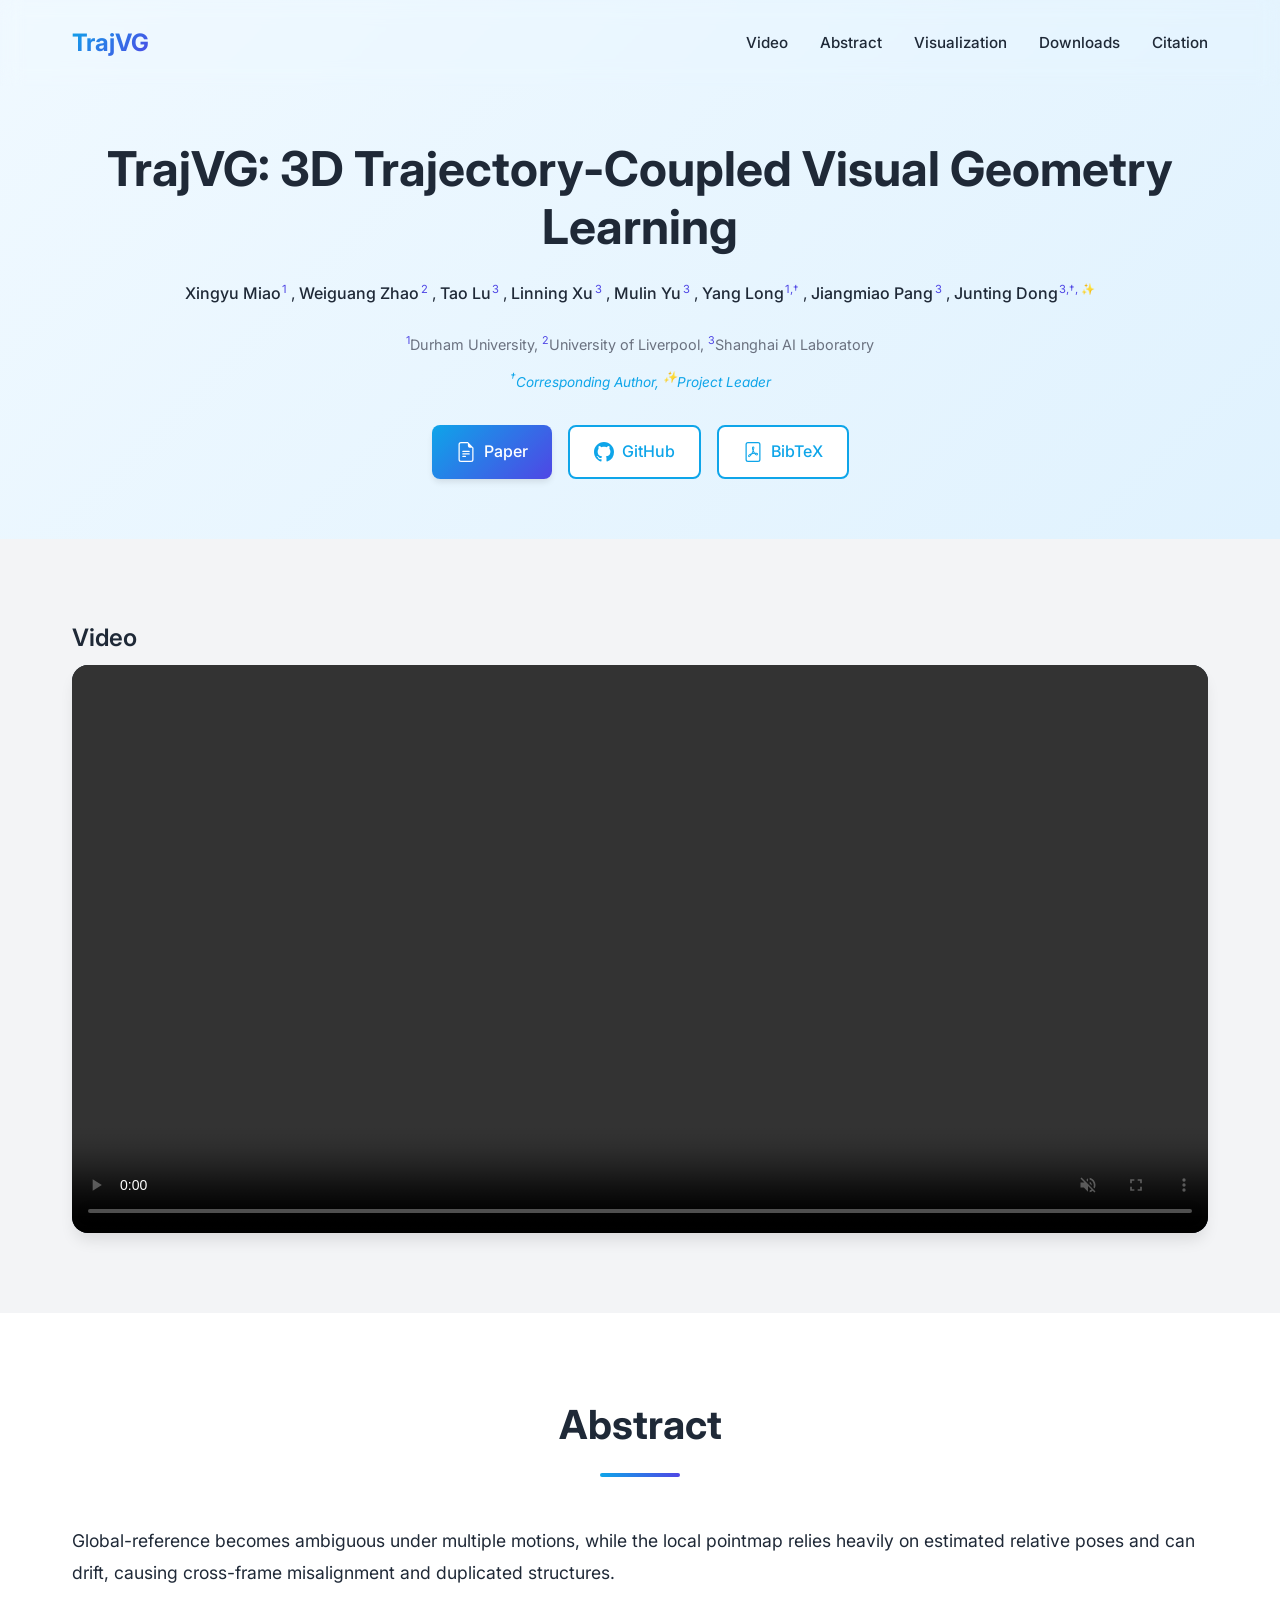
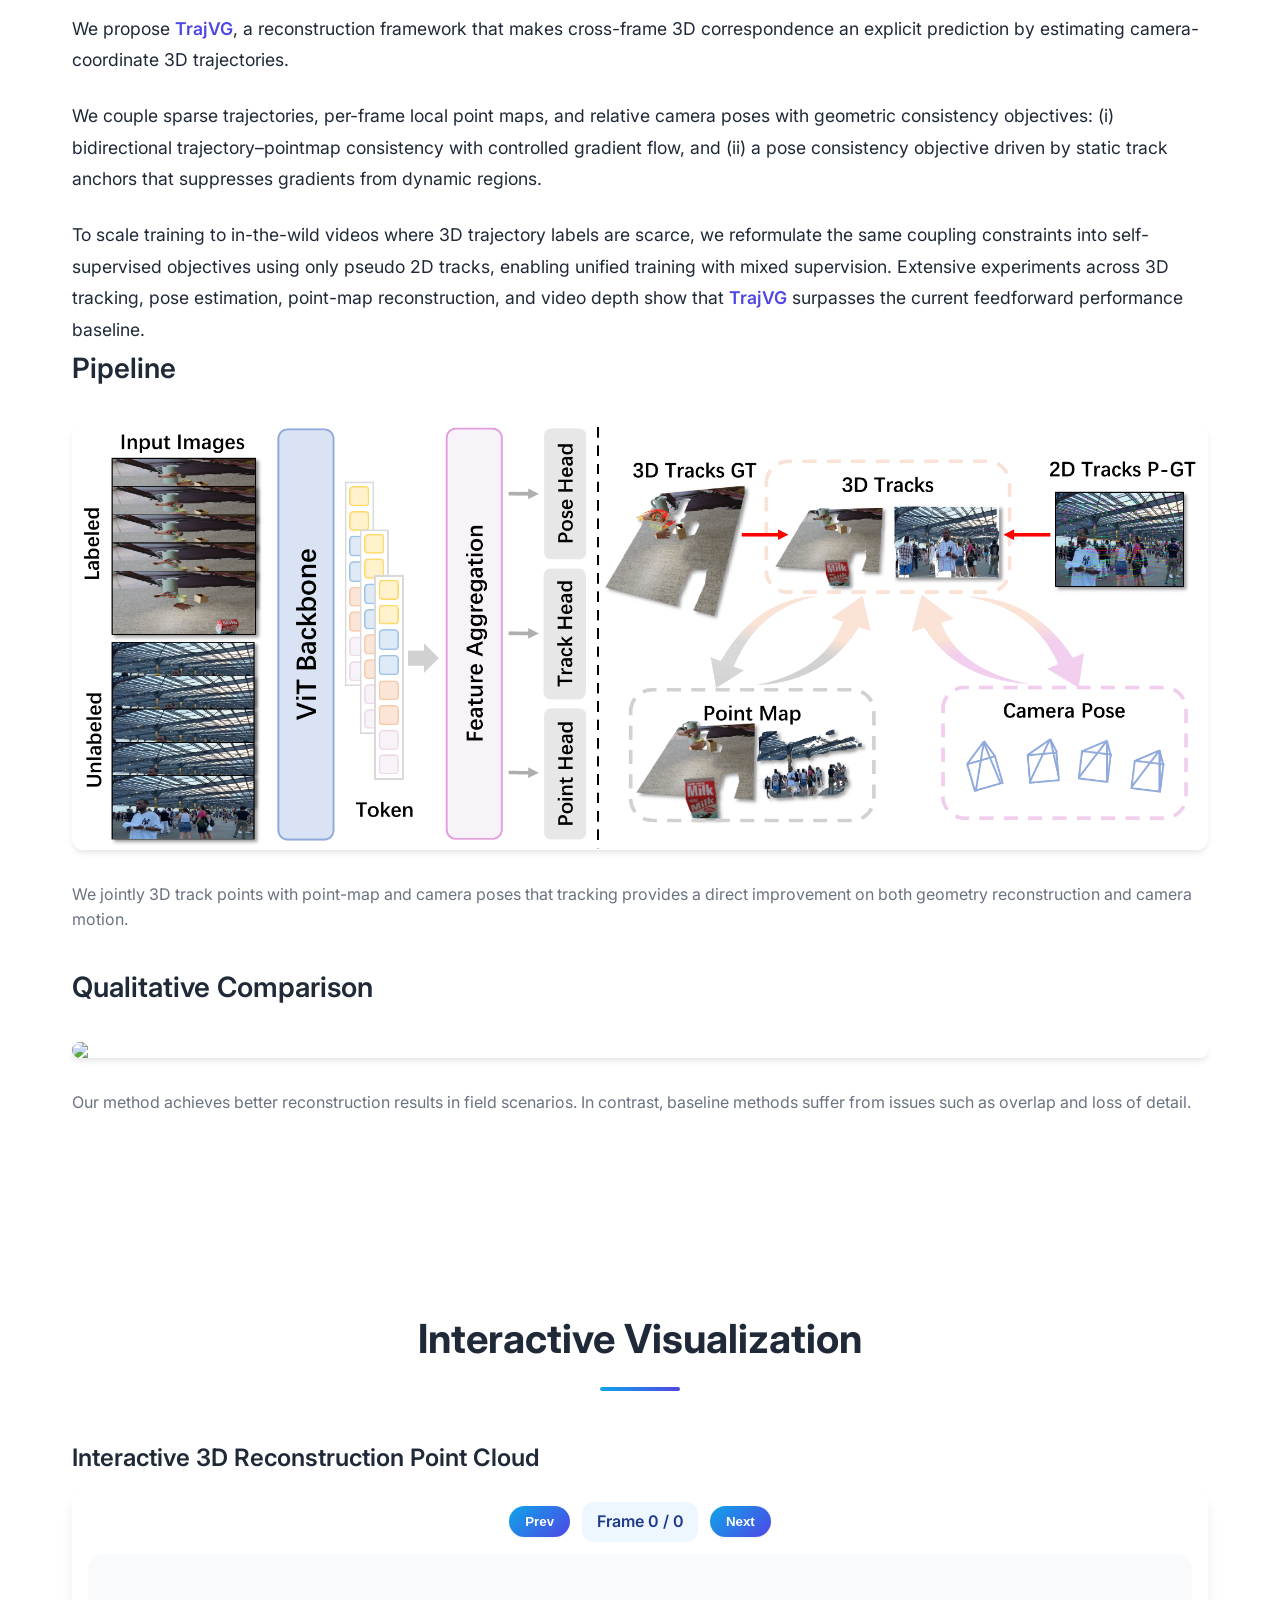
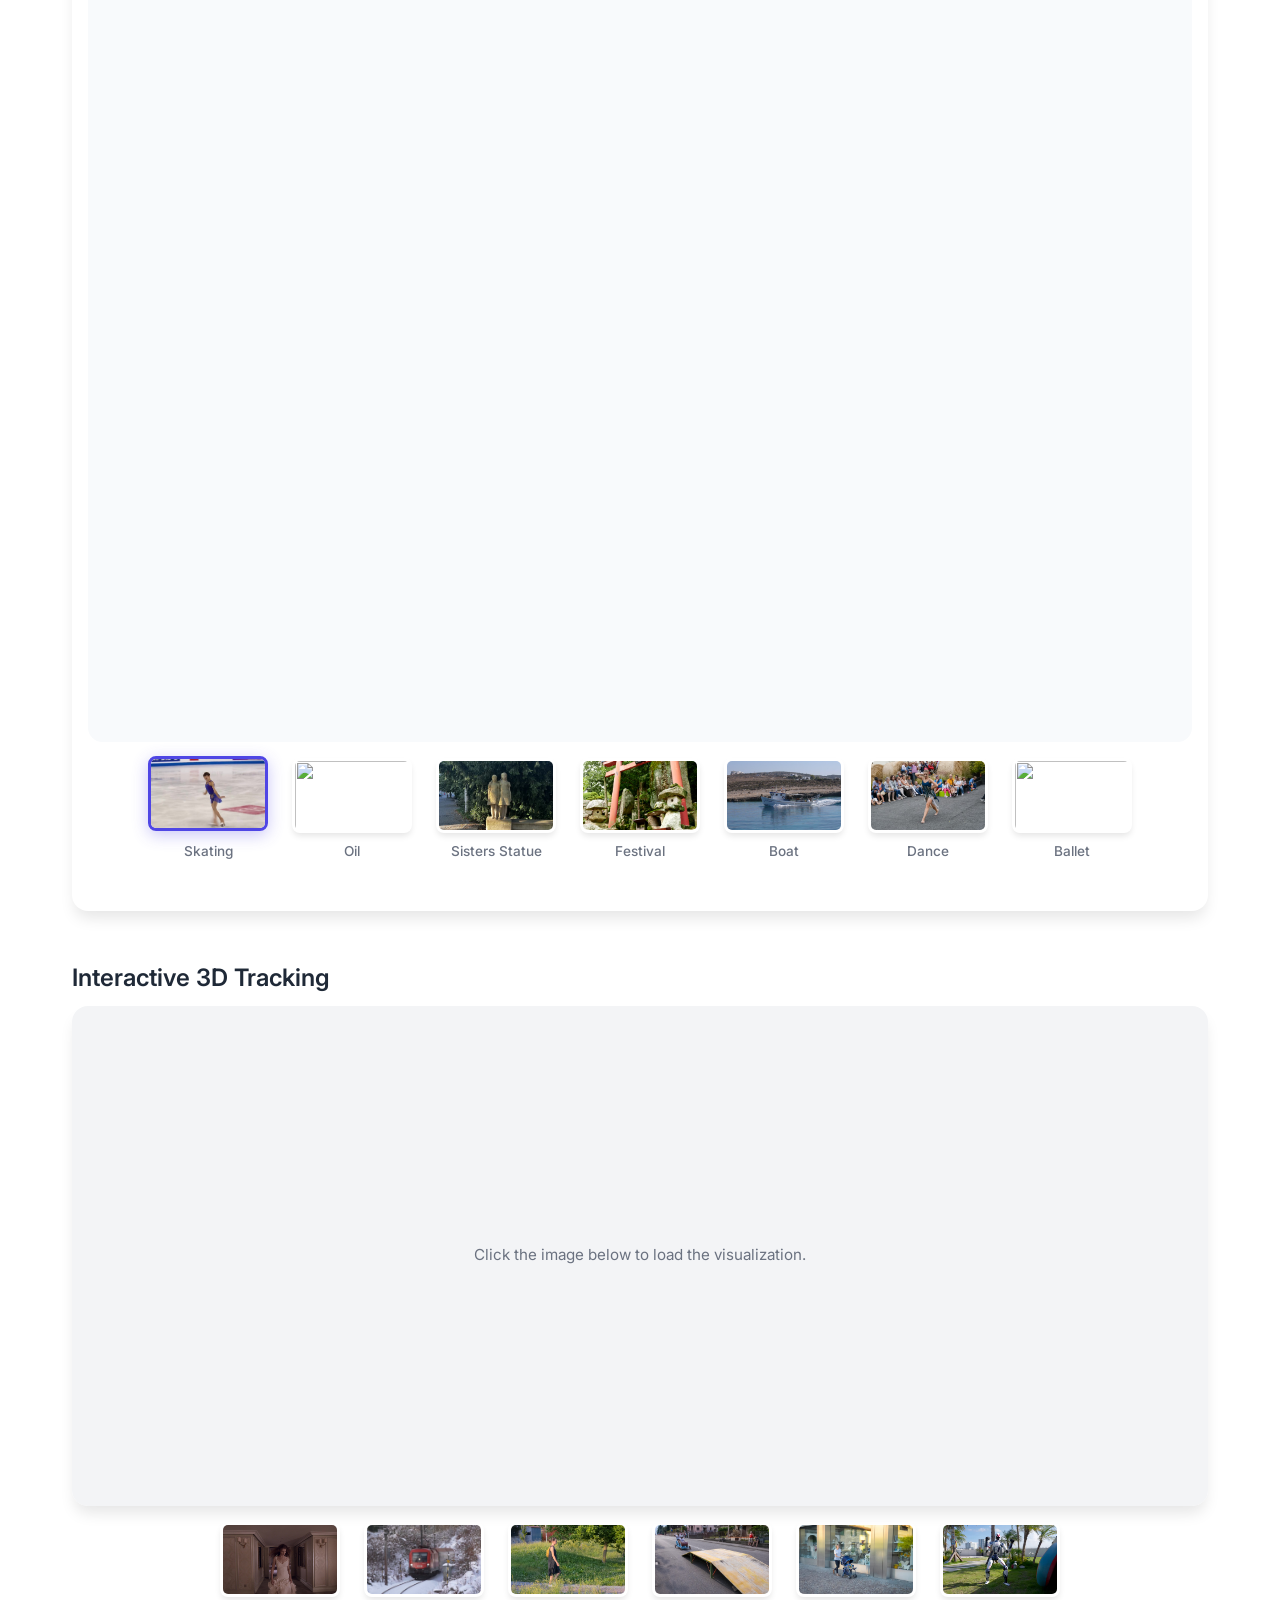
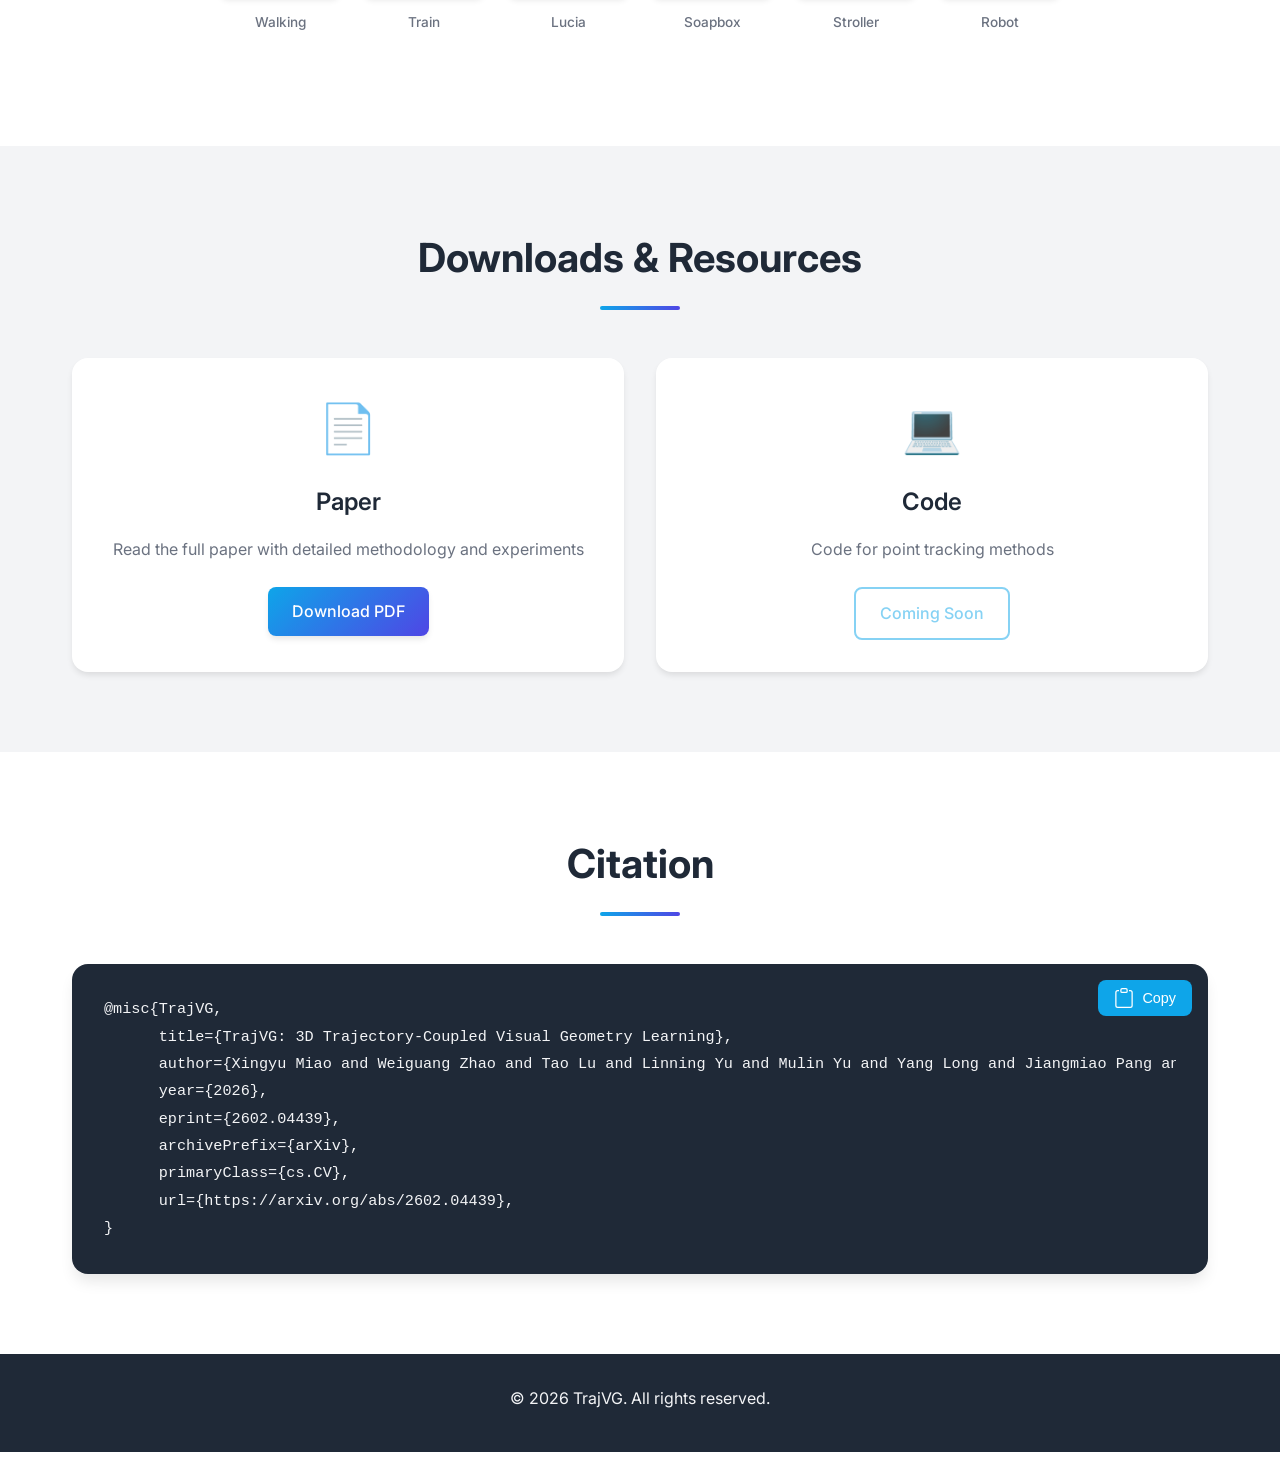
==== commit 7143801f: "update" ====
--- a/index.html
+++ b/index.html
@@ -36,7 +36,7 @@
             <div class="nav-links" id="nav-links">
                 <a href="#viz" class="nav-link">Video</a>
                 <a href="#abstract" class="nav-link">Abstract</a>
-                <a href="#visualization" class="nav-link">Visualization</a>
+                <a href="#Visualization" class="nav-link">Visualization</a>
                 <a href="#downloads" class="nav-link">Downloads</a>
                 <a href="#citation" class="nav-link">Citation</a>
             </div>
@@ -80,14 +80,14 @@
                 </div>
             </div>
             <div class="hero-buttons">
-                <a href="Tracking_Dataset.pdf" class="btn btn-primary" target="_blank">
+                <a href="https://arxiv.org/abs/2602.04439" class="btn btn-primary" target="_blank">
                     <svg width="20" height="20" fill="currentColor" viewBox="0 0 16 16">
                         <path d="M5.5 7a.5.5 0 0 0 0 1h5a.5.5 0 0 0 0-1h-5zM5 9.5a.5.5 0 0 1 .5-.5h5a.5.5 0 0 1 0 1h-5a.5.5 0 0 1-.5-.5zm0 2a.5.5 0 0 1 .5-.5h2a.5.5 0 0 1 0 1h-2a.5.5 0 0 1-.5-.5z"/>
                         <path d="M9.5 0H4a2 2 0 0 0-2 2v12a2 2 0 0 0 2 2h8a2 2 0 0 0 2-2V4.5L9.5 0zm0 1v2A1.5 1.5 0 0 0 11 4.5h2V14a1 1 0 0 1-1 1H4a1 1 0 0 1-1-1V2a1 1 0 0 1 1-1h5.5z"/>
                     </svg>
                     Paper
                 </a>
-                <a href="https://github.com/xxx" class="btn btn-secondary">
+                <a href="https://github.com/xingy038/TrajVG" class="btn btn-secondary">
                 <svg width="20" height="20" viewBox="0 0 16 16" fill="currentColor" aria-hidden="true">
                     <path d="M8 0C3.58 0 0 3.58 0 8c0 3.54 2.29 6.53 5.47 7.59.4.07.55-.17.55-.38
                     0-.19-.01-.82-.01-1.49-2.01.37-2.53-.49-2.69-.94-.09-.23-.48-.94-.82-1.13-.28-.15-.68-.52
@@ -351,13 +351,13 @@
                     <div class="download-icon">📄</div>
                     <h3>Paper</h3>
                     <p>Read the full paper with detailed methodology and experiments</p>
-                    <a href="Tracking_Dataset.pdf" class="btn btn-primary" target="_blank">Download PDF</a>
+                    <a href="https://arxiv.org/abs/2602.04439" class="btn btn-primary" target="_blank">Download PDF</a>
                 </div>
                 <div class="download-card">
                     <div class="download-icon">💻</div>
                     <h3>Code</h3>
-                    <p>Training and evaluation scripts for point tracking methods</p>
-                    <a href="#" class="btn btn-secondary disabled">Coming Soon</a>
+                    <p>Code for point tracking methods</p>
+                    <a href="https://github.com/xingy038/TrajVG" class="btn btn-secondary disabled">Coming Soon</a>
                 </div>
             </div>
         </div>
@@ -368,10 +368,14 @@
         <div class="container">
             <h2 class="section-title">Citation</h2>
             <div class="citation-box">
-                <pre><code>@inproceedings{TrajVG,
-  title   = {TrajVG: 3D Trajectory-Coupled Visual Geometry Learning},
-  author  = {Miao, Xingyu and Zhao, Weiguang and Lu, Tao and Xu, Linning and Yu, Mulin and Long, Yang and Pang, Jiangmiao and Dong, Junting},
-  year    = {2026}
+                <pre><code>@misc{TrajVG,
+      title={TrajVG: 3D Trajectory-Coupled Visual Geometry Learning}, 
+      author={Xingyu Miao and Weiguang Zhao and Tao Lu and Linning Yu and Mulin Yu and Yang Long and Jiangmiao Pang and Junting Dong},
+      year={2026},
+      eprint={2602.04439},
+      archivePrefix={arXiv},
+      primaryClass={cs.CV},
+      url={https://arxiv.org/abs/2602.04439}, 
 }
 </code></pre>
                 <button class="copy-btn" onclick="copyBibTeX()">
--- a/css/style.css
+++ b/css/style.css
@@ -1325,18 +1325,23 @@
     border-color: #1e3a8a;
 }
 
-.pointcloud-wrapper {
-    width: 100%;
-    aspect-ratio: 1.4 / 1;
-    background: #f8fafc;
-    border-radius: 0.9rem;
-    overflow: hidden;
-}
-
-.pointcloud-wrapper canvas {
-    width: 100%;
-    height: 100%;
-    display: block;
+.pointcloud-wrapper{
+  width: 100%;
+  aspect-ratio: 1.4 / 1;
+  min-height: 320px;
+  background: #f8fafc;
+  border-radius: 0.9rem;
+  overflow: hidden;
+  position: relative;
+}
+
+.pointcloud-wrapper canvas{
+  position: absolute;
+  left: 0;
+  top: 0;
+  width: 100%;
+  height: 100%;
+  display: block;
 }
 
 canvas.babylon-model-viewer {
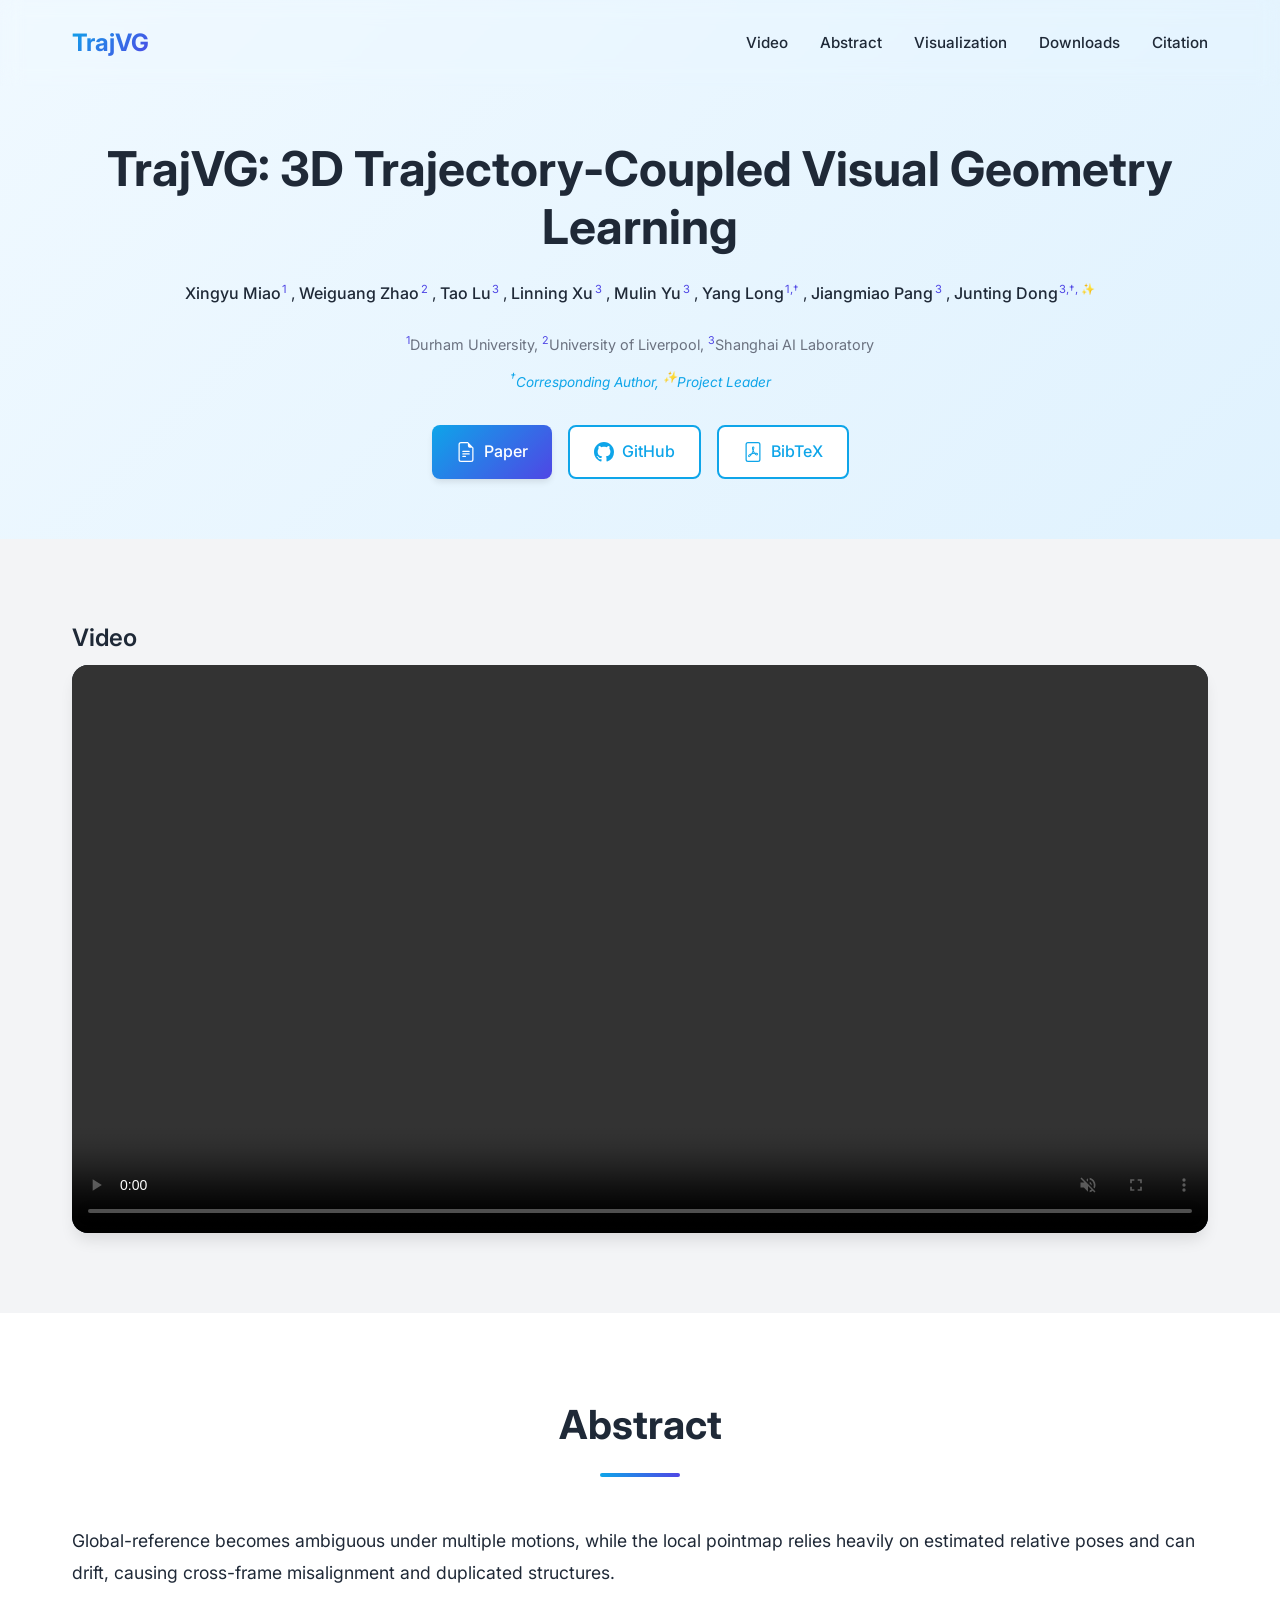
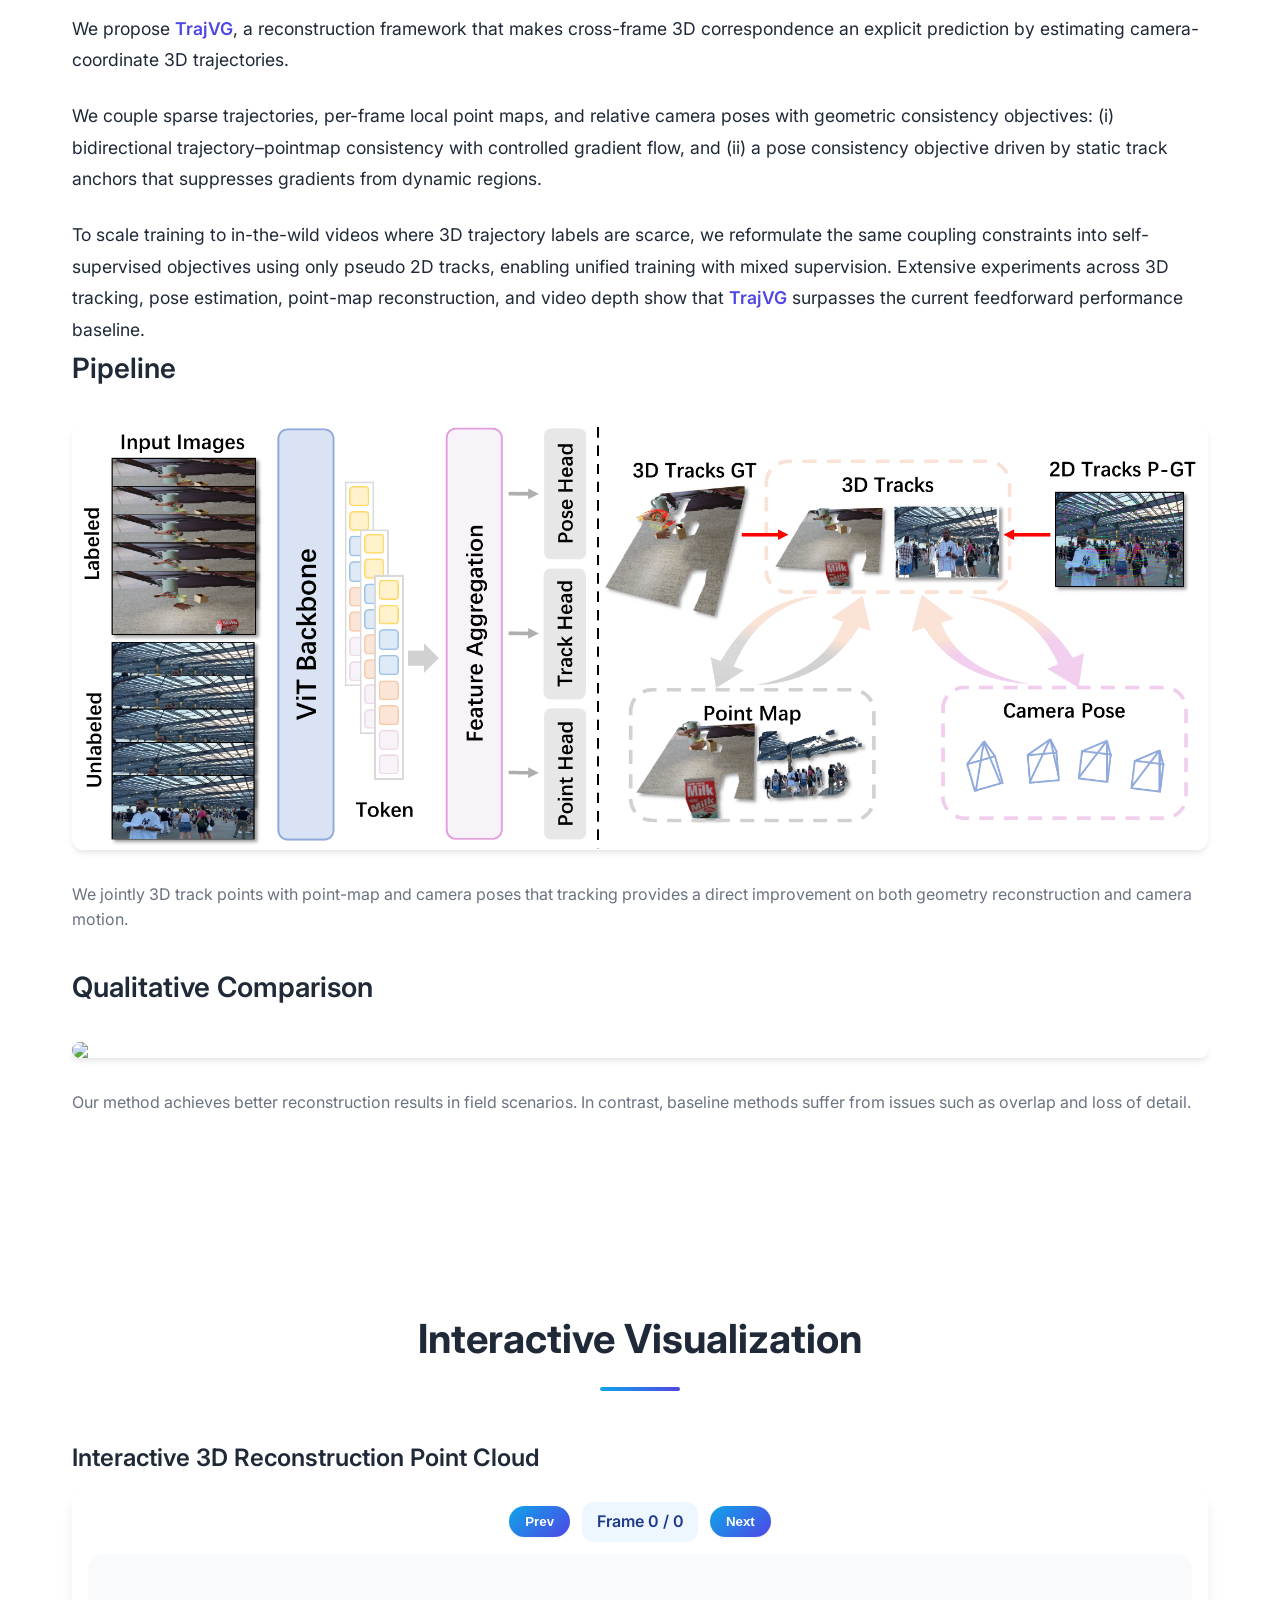
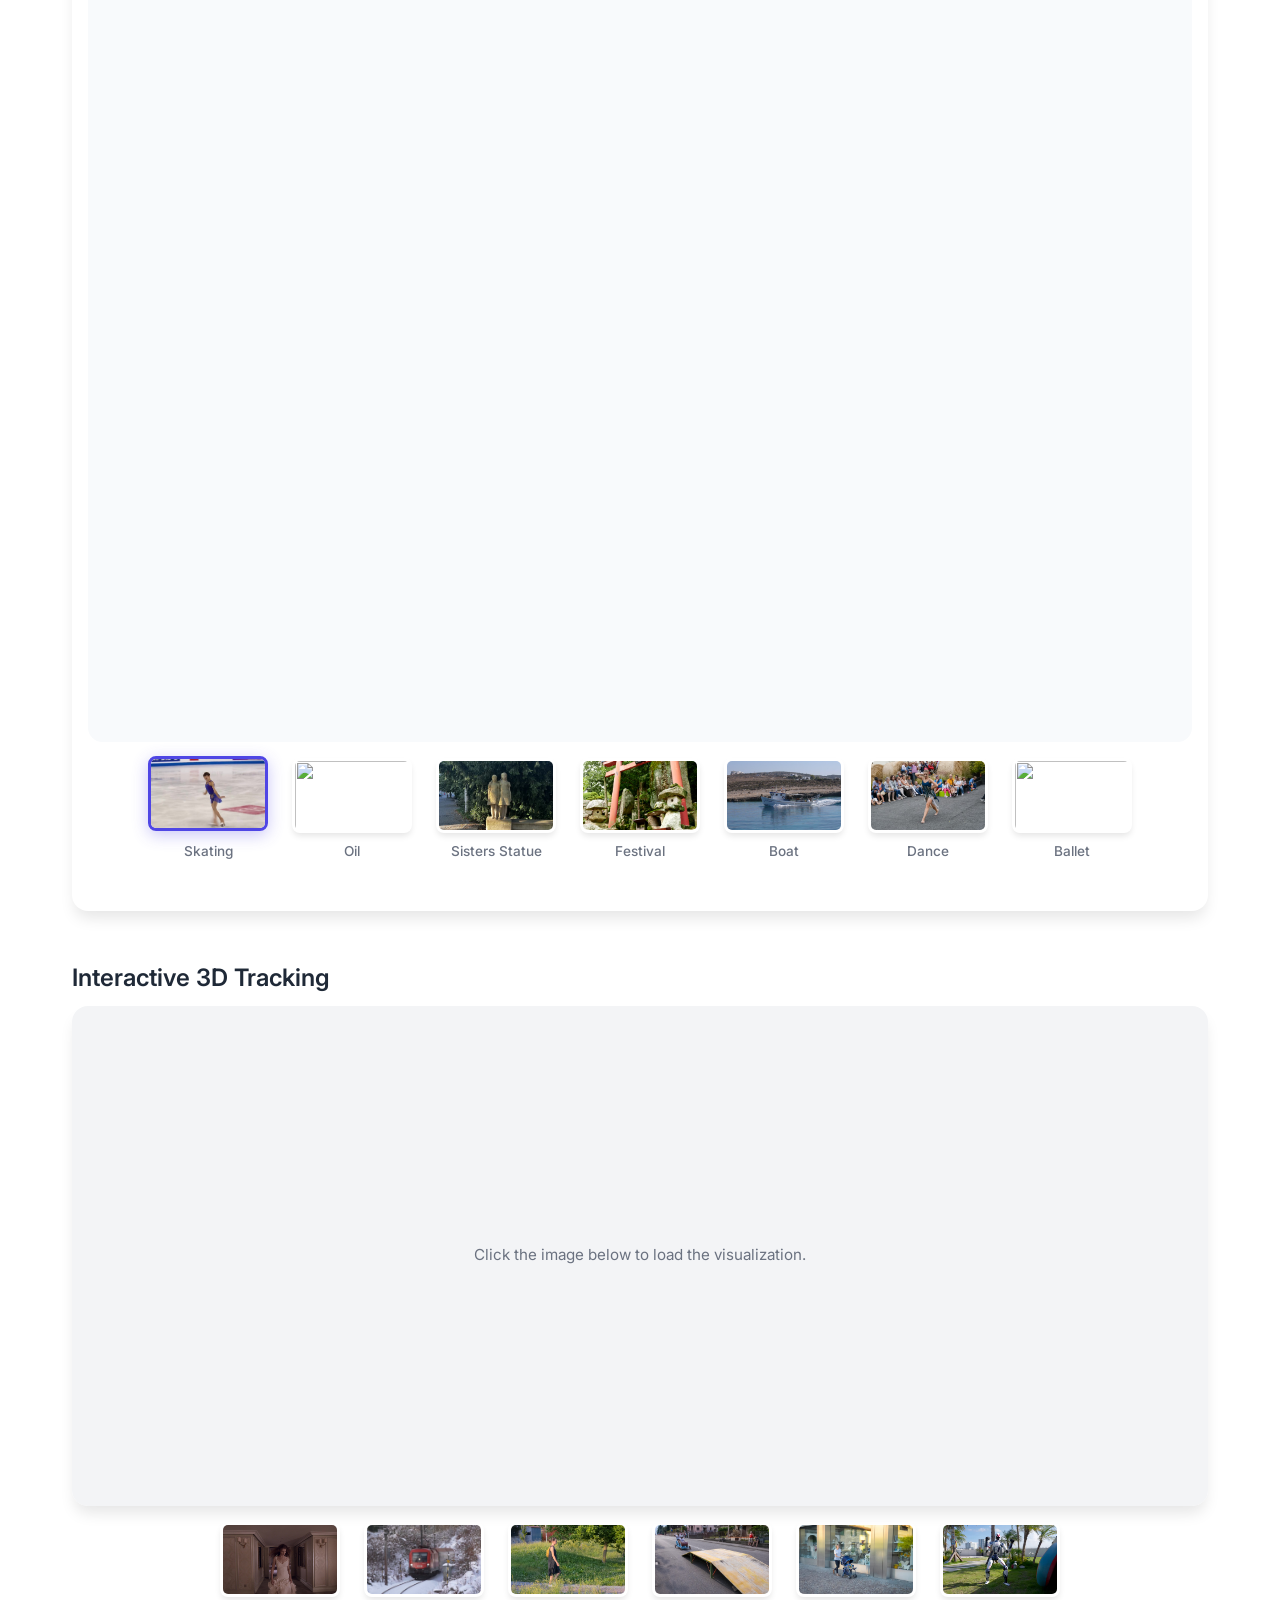
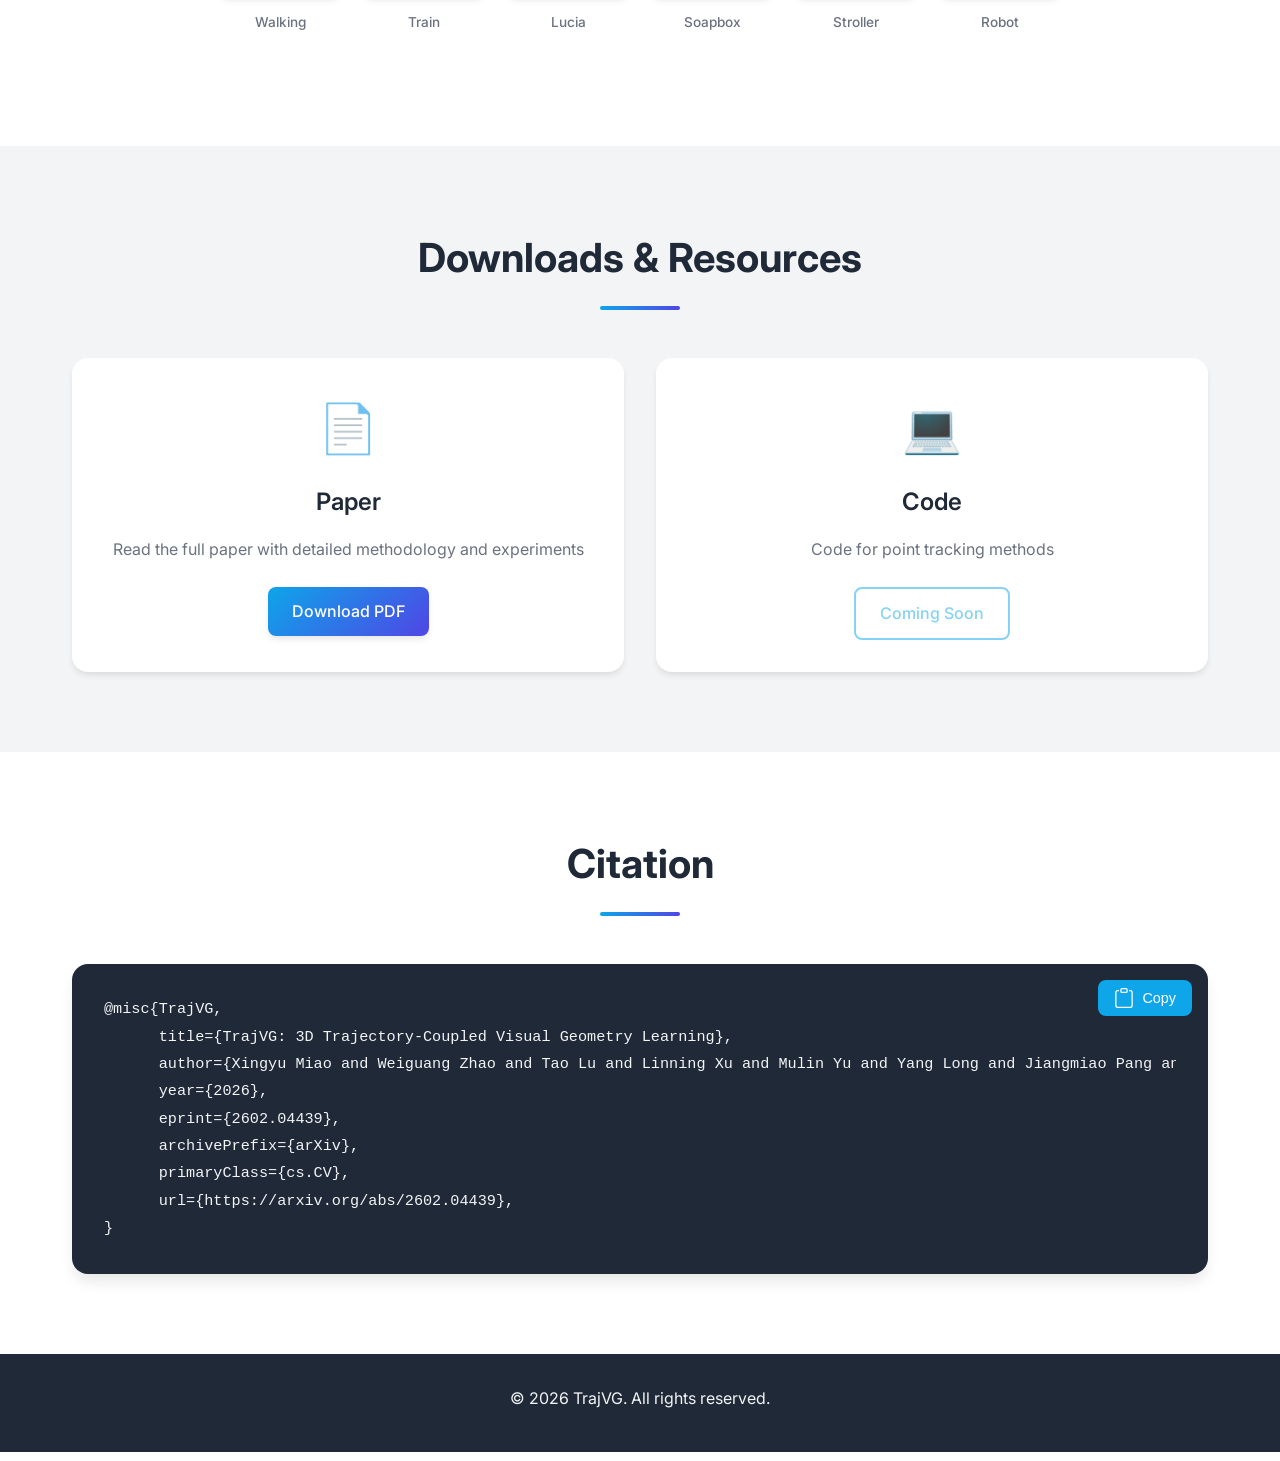
==== commit ec40cc27: "update" ====
--- a/index.html
+++ b/index.html
@@ -370,7 +370,7 @@
             <div class="citation-box">
                 <pre><code>@misc{TrajVG,
       title={TrajVG: 3D Trajectory-Coupled Visual Geometry Learning}, 
-      author={Xingyu Miao and Weiguang Zhao and Tao Lu and Linning Yu and Mulin Yu and Yang Long and Jiangmiao Pang and Junting Dong},
+      author={Xingyu Miao and Weiguang Zhao and Tao Lu and Linning Xu and Mulin Yu and Yang Long and Jiangmiao Pang and Junting Dong},
       year={2026},
       eprint={2602.04439},
       archivePrefix={arXiv},
